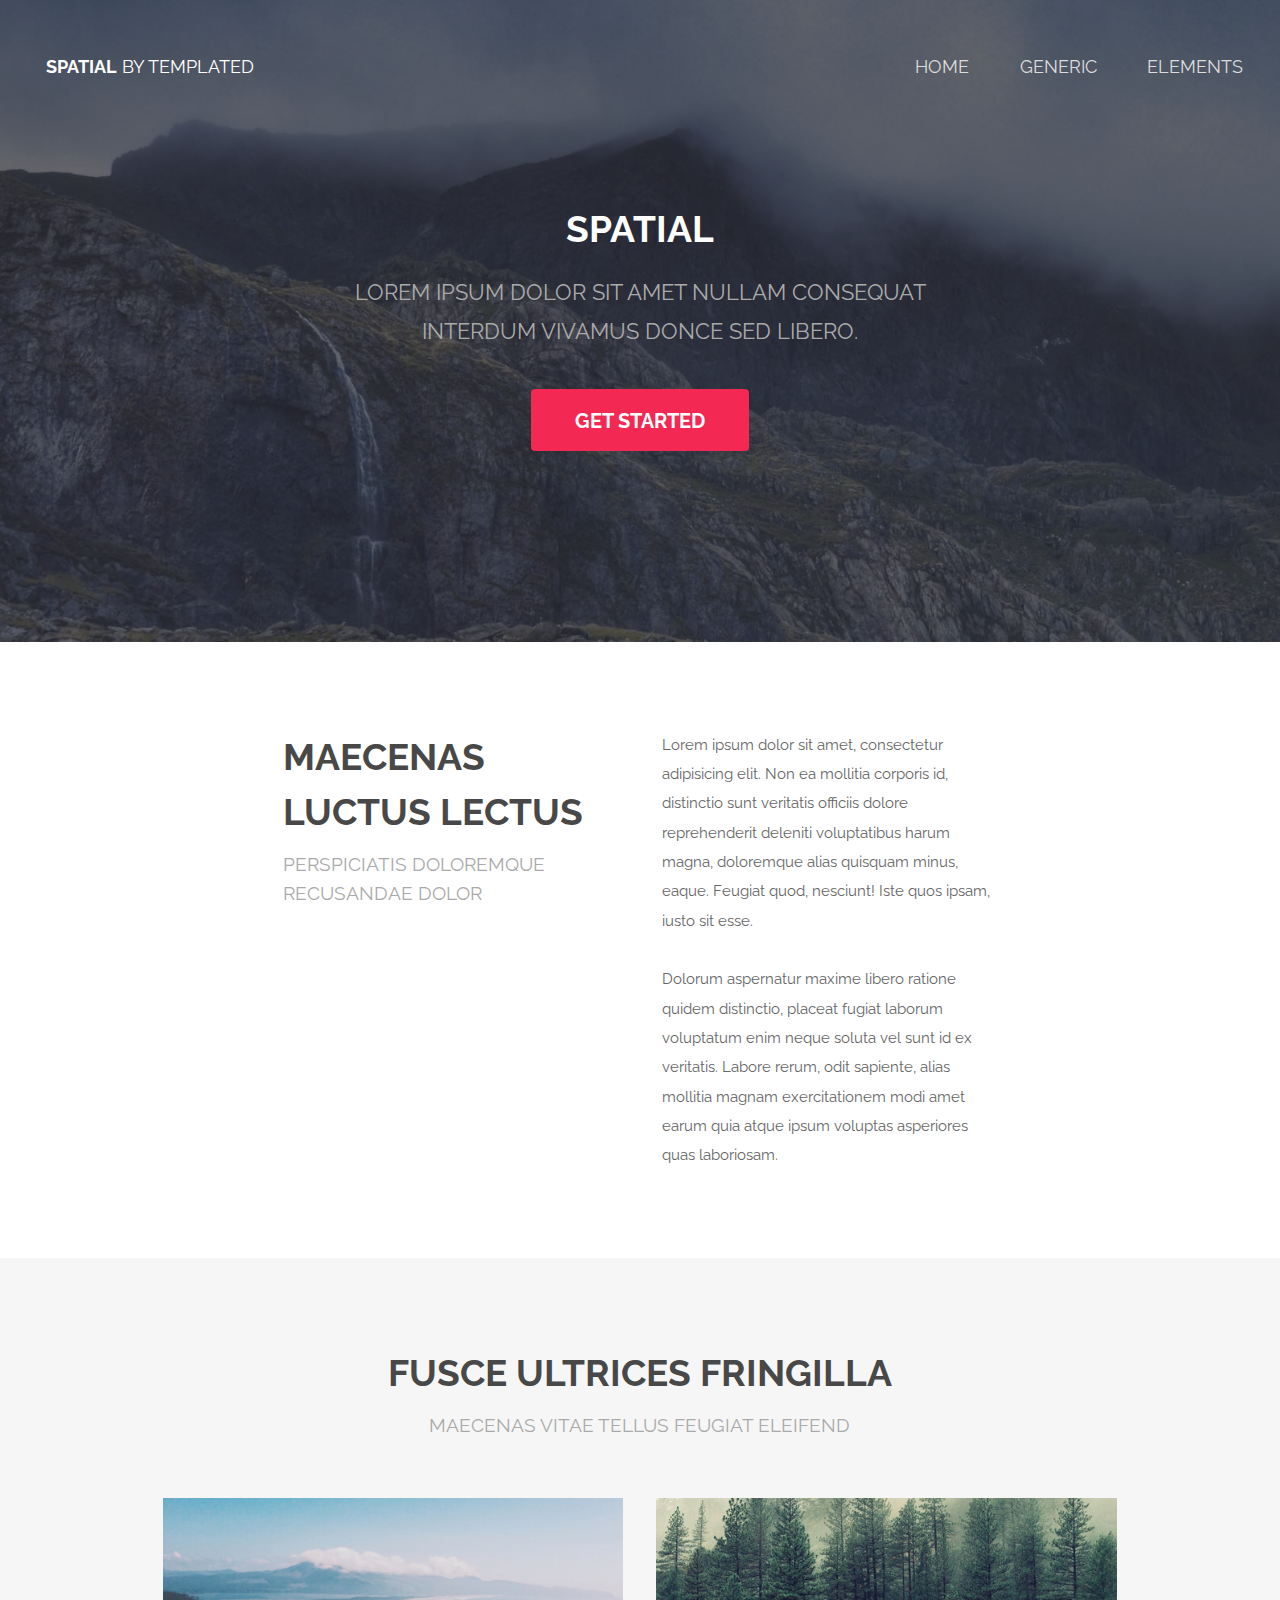
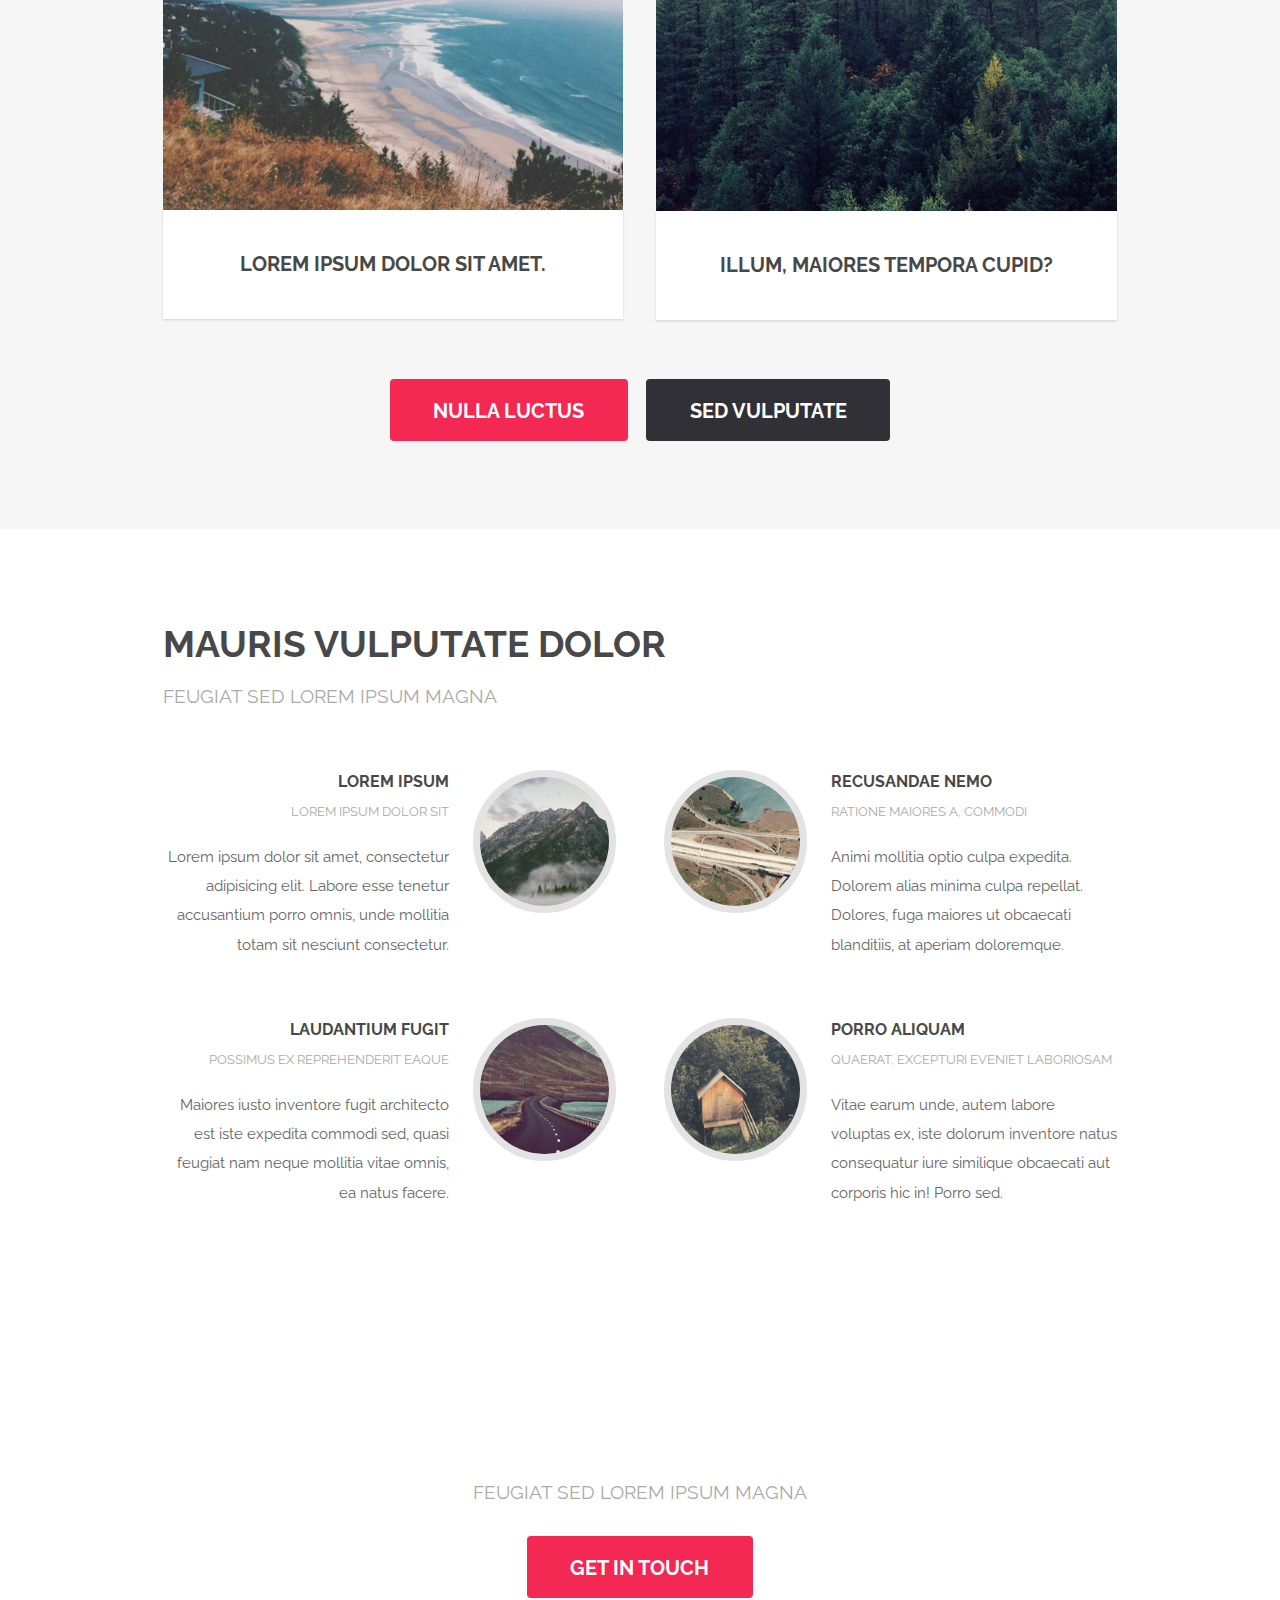
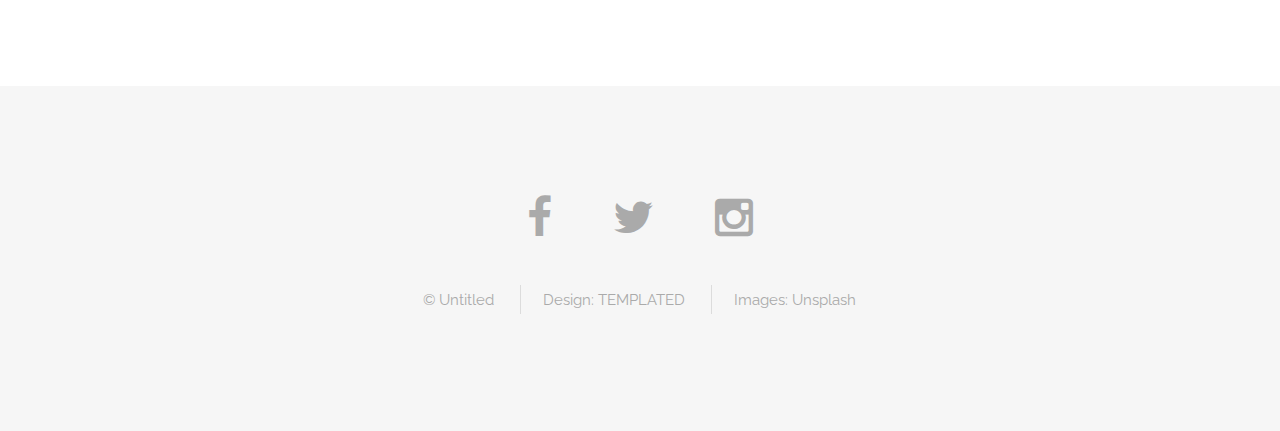
==== index.html @ abfd153d "alpha-build-v0.1" ====
<!DOCTYPE HTML>
<!--
	Spatial by TEMPLATED
	templated.co @templatedco
	Released for free under the Creative Commons Attribution 3.0 license (templated.co/license)
-->
<html>
	<head>
		<title>Spatial by TEMPLATED</title>
		<meta charset="utf-8" />
		<meta name="viewport" content="width=device-width, initial-scale=1" />
		<link rel="stylesheet" href="assets/css/main.css" />
	</head>
	<body class="landing">

		<!-- Header -->
			<header id="header" class="alt">
				<h1><strong><a href="index.html">Spatial</a></strong> by Templated</h1>
				<nav id="nav">
					<ul>
						<li><a href="index.html">Home</a></li>
						<li><a href="generic.html">Generic</a></li>
						<li><a href="elements.html">Elements</a></li>
					</ul>
				</nav>
			</header>

			<a href="#menu" class="navPanelToggle"><span class="fa fa-bars"></span></a>

		<!-- Banner -->
			<section id="banner">
				<h2>Spatial</h2>
				<p>Lorem ipsum dolor sit amet nullam consequat <br /> interdum vivamus donce sed libero.</p>
				<ul class="actions">
					<li><a href="#" class="button special big">Get Started</a></li>
				</ul>
			</section>

			<!-- One -->
				<section id="one" class="wrapper style1">
					<div class="container 75%">
						<div class="row 200%">
							<div class="6u 12u$(medium)">
								<header class="major">
									<h2>Maecenas luctus lectus</h2>
									<p>Perspiciatis doloremque recusandae dolor</p>
								</header>
							</div>
							<div class="6u$ 12u$(medium)">
								<p>Lorem ipsum dolor sit amet, consectetur adipisicing elit. Non ea mollitia corporis id, distinctio sunt veritatis officiis dolore reprehenderit deleniti voluptatibus harum magna, doloremque alias quisquam minus, eaque. Feugiat quod, nesciunt! Iste quos ipsam, iusto sit esse.</p>
								<p>Dolorum aspernatur maxime libero ratione quidem distinctio, placeat fugiat laborum voluptatum enim neque soluta vel sunt id ex veritatis. Labore rerum, odit sapiente, alias mollitia magnam exercitationem modi amet earum quia atque ipsum voluptas asperiores quas laboriosam.</p>
							</div>
						</div>
					</div>
				</section>

			<!-- Two -->
				<section id="two" class="wrapper style2 special">
					<div class="container">
						<header class="major">
							<h2>Fusce ultrices fringilla</h2>
							<p>Maecenas vitae tellus feugiat eleifend</p>
						</header>
						<div class="row 150%">
							<div class="6u 12u$(xsmall)">
								<div class="image fit captioned">
									<img src="images/pic02.jpg" alt="" />
									<h3>Lorem ipsum dolor sit amet.</h3>
								</div>
							</div>
							<div class="6u$ 12u$(xsmall)">
								<div class="image fit captioned">
									<img src="images/pic03.jpg" alt="" />
									<h3>Illum, maiores tempora cupid?</h3>
								</div>
							</div>
						</div>
						<ul class="actions">
							<li><a href="#" class="button special big">Nulla luctus</a></li>
							<li><a href="#" class="button big">Sed vulputate</a></li>
						</ul>
					</div>
				</section>

			<!-- Three -->
				<section id="three" class="wrapper style1">
					<div class="container">
						<header class="major special">
							<h2>Mauris vulputate dolor</h2>
							<p>Feugiat sed lorem ipsum magna</p>
						</header>
						<div class="feature-grid">
							<div class="feature">
								<div class="image rounded"><img src="images/pic04.jpg" alt="" /></div>
								<div class="content">
									<header>
										<h4>Lorem ipsum</h4>
										<p>Lorem ipsum dolor sit</p>
									</header>
									<p>Lorem ipsum dolor sit amet, consectetur adipisicing elit. Labore esse tenetur accusantium porro omnis, unde mollitia totam sit nesciunt consectetur.</p>
								</div>
							</div>
							<div class="feature">
								<div class="image rounded"><img src="images/pic05.jpg" alt="" /></div>
								<div class="content">
									<header>
										<h4>Recusandae nemo</h4>
										<p>Ratione maiores a, commodi</p>
									</header>
									<p>Animi mollitia optio culpa expedita. Dolorem alias minima culpa repellat. Dolores, fuga maiores ut obcaecati blanditiis, at aperiam doloremque.</p>
								</div>
							</div>
							<div class="feature">
								<div class="image rounded"><img src="images/pic06.jpg" alt="" /></div>
								<div class="content">
									<header>
										<h4>Laudantium fugit</h4>
										<p>Possimus ex reprehenderit eaque</p>
									</header>
									<p>Maiores iusto inventore fugit architecto est iste expedita commodi sed, quasi feugiat nam neque mollitia vitae omnis, ea natus facere.</p>
								</div>
							</div>
							<div class="feature">
								<div class="image rounded"><img src="images/pic07.jpg" alt="" /></div>
								<div class="content">
									<header>
										<h4>Porro aliquam</h4>
										<p>Quaerat, excepturi eveniet laboriosam</p>
									</header>
									<p>Vitae earum unde, autem labore voluptas ex, iste dolorum inventore natus consequatur iure similique obcaecati aut corporis hic in! Porro sed.</p>
								</div>
							</div>
						</div>
					</div>
				</section>

			<!-- Four -->
				<section id="four" class="wrapper style3 special">
					<div class="container">
						<header class="major">
							<h2>Aenean elementum ligula</h2>
							<p>Feugiat sed lorem ipsum magna</p>
						</header>
						<ul class="actions">
							<li><a href="#" class="button special big">Get in touch</a></li>
						</ul>
					</div>
				</section>

		<!-- Footer -->
			<footer id="footer">
				<div class="container">
					<ul class="icons">
						<li><a href="#" class="icon fa-facebook"></a></li>
						<li><a href="#" class="icon fa-twitter"></a></li>
						<li><a href="#" class="icon fa-instagram"></a></li>
					</ul>
					<ul class="copyright">
						<li>&copy; Untitled</li>
						<li>Design: <a href="http://templated.co">TEMPLATED</a></li>
						<li>Images: <a href="http://unsplash.com">Unsplash</a></li>
					</ul>
				</div>
			</footer>

		<!-- Scripts -->
			<script src="assets/js/jquery.min.js"></script>
			<script src="assets/js/skel.min.js"></script>
			<script src="assets/js/util.js"></script>
			<script src="assets/js/main.js"></script>

	</body>
</html>
---- assets/css/main.css ----
@import url(font-awesome.min.css);
@import url(https://fonts.googleapis.com/css?family=Raleway:400,700);

/*
	Spatial by TEMPLATED
	templated.co @templatedco
	Released for free under the Creative Commons Attribution 3.0 license (templated.co/license)
*/

/* Reset */

	html, body, div, span, applet, object, iframe, h1, h2, h3, h4, h5, h6, p, blockquote, pre, a, abbr, acronym, address, big, cite, code, del, dfn, em, img, ins, kbd, q, s, samp, small, strike, strong, sub, sup, tt, var, b, u, i, center, dl, dt, dd, ol, ul, li, fieldset, form, label, legend, table, caption, tbody, tfoot, thead, tr, th, td, article, aside, canvas, details, embed, figure, figcaption, footer, header, hgroup, menu, nav, output, ruby, section, summary, time, mark, audio, video {
		margin: 0;
		padding: 0;
		border: 0;
		font-size: 100%;
		font: inherit;
		vertical-align: baseline;
	}

	article, aside, details, figcaption, figure, footer, header, hgroup, menu, nav, section {
		display: block;
	}

	body {
		line-height: 1;
	}

	ol, ul {
		list-style: none;
	}

	blockquote, q {
		quotes: none;
	}

	blockquote:before, blockquote:after, q:before, q:after {
		content: '';
		content: none;
	}

	table {
		border-collapse: collapse;
		border-spacing: 0;
	}

	body {
		-webkit-text-size-adjust: none;
	}

/* Box Model */

	*, *:before, *:after {
		-moz-box-sizing: border-box;
		-webkit-box-sizing: border-box;
		box-sizing: border-box;
	}

/* Containers */

	.container {
		margin-left: auto;
		margin-right: auto;
	}

	.container.\31 25\25 {
		width: 100%;
		max-width: 100em;
		min-width: 80em;
	}

	.container.\37 5\25 {
		width: 60em;
	}

	.container.\35 0\25 {
		width: 40em;
	}

	.container.\32 5\25 {
		width: 20em;
	}

	.container {
		width: 80em;
	}

	@media screen and (max-width: 1680px) {

		.container.\31 25\25 {
			width: 100%;
			max-width: 100em;
			min-width: 80em;
		}

		.container.\37 5\25 {
			width: 60em;
		}

		.container.\35 0\25 {
			width: 40em;
		}

		.container.\32 5\25 {
			width: 20em;
		}

		.container {
			width: 80em;
		}

	}

	@media screen and (max-width: 1280px) {

		.container.\31 25\25 {
			width: 100%;
			max-width: 81.25em;
			min-width: 65em;
		}

		.container.\37 5\25 {
			width: 48.75em;
		}

		.container.\35 0\25 {
			width: 32.5em;
		}

		.container.\32 5\25 {
			width: 16.25em;
		}

		.container {
			width: 65em;
		}

	}

	@media screen and (max-width: 980px) {

		.container.\31 25\25 {
			width: 100%;
			max-width: 112.5%;
			min-width: 90%;
		}

		.container.\37 5\25 {
			width: 67.5%;
		}

		.container.\35 0\25 {
			width: 45%;
		}

		.container.\32 5\25 {
			width: 22.5%;
		}

		.container {
			width: 90%;
		}

	}

	@media screen and (max-width: 736px) {

		.container.\31 25\25 {
			width: 100%;
			max-width: 112.5%;
			min-width: 90%;
		}

		.container.\37 5\25 {
			width: 67.5%;
		}

		.container.\35 0\25 {
			width: 45%;
		}

		.container.\32 5\25 {
			width: 22.5%;
		}

		.container {
			width: 90% !important;
		}

	}

	@media screen and (max-width: 480px) {

		.container.\31 25\25 {
			width: 100%;
			max-width: 112.5%;
			min-width: 90%;
		}

		.container.\37 5\25 {
			width: 67.5%;
		}

		.container.\35 0\25 {
			width: 45%;
		}

		.container.\32 5\25 {
			width: 22.5%;
		}

		.container {
			width: 90% !important;
		}

	}

/* Grid */

	.row {
		border-bottom: solid 1px transparent;
		-moz-box-sizing: border-box;
		-webkit-box-sizing: border-box;
		box-sizing: border-box;
	}

	.row > * {
		float: left;
		-moz-box-sizing: border-box;
		-webkit-box-sizing: border-box;
		box-sizing: border-box;
	}

	.row:after, .row:before {
		content: '';
		display: block;
		clear: both;
		height: 0;
	}

	.row.uniform > * > :first-child {
		margin-top: 0;
	}

	.row.uniform > * > :last-child {
		margin-bottom: 0;
	}

	.row.\30 \25 > * {
		padding: 0 0 0 0em;
	}

	.row.\30 \25 {
		margin: 0 0 -1px 0em;
	}

	.row.uniform.\30 \25 > * {
		padding: 0em 0 0 0em;
	}

	.row.uniform.\30 \25 {
		margin: 0em 0 -1px 0em;
	}

	.row > * {
		padding: 0 0 0 2em;
	}

	.row {
		margin: 0 0 -1px -2em;
	}

	.row.uniform > * {
		padding: 2em 0 0 2em;
	}

	.row.uniform {
		margin: -2em 0 -1px -2em;
	}

	.row.\32 00\25 > * {
		padding: 0 0 0 4em;
	}

	.row.\32 00\25 {
		margin: 0 0 -1px -4em;
	}

	.row.uniform.\32 00\25 > * {
		padding: 4em 0 0 4em;
	}

	.row.uniform.\32 00\25 {
		margin: -4em 0 -1px -4em;
	}

	.row.\31 50\25 > * {
		padding: 0 0 0 3em;
	}

	.row.\31 50\25 {
		margin: 0 0 -1px -3em;
	}

	.row.uniform.\31 50\25 > * {
		padding: 3em 0 0 3em;
	}

	.row.uniform.\31 50\25 {
		margin: -3em 0 -1px -3em;
	}

	.row.\35 0\25 > * {
		padding: 0 0 0 1em;
	}

	.row.\35 0\25 {
		margin: 0 0 -1px -1em;
	}

	.row.uniform.\35 0\25 > * {
		padding: 1em 0 0 1em;
	}

	.row.uniform.\35 0\25 {
		margin: -1em 0 -1px -1em;
	}

	.row.\32 5\25 > * {
		padding: 0 0 0 0.5em;
	}

	.row.\32 5\25 {
		margin: 0 0 -1px -0.5em;
	}

	.row.uniform.\32 5\25 > * {
		padding: 0.5em 0 0 0.5em;
	}

	.row.uniform.\32 5\25 {
		margin: -0.5em 0 -1px -0.5em;
	}

	.\31 2u, .\31 2u\24 {
		width: 100%;
		clear: none;
		margin-left: 0;
	}

	.\31 1u, .\31 1u\24 {
		width: 91.6666666667%;
		clear: none;
		margin-left: 0;
	}

	.\31 0u, .\31 0u\24 {
		width: 83.3333333333%;
		clear: none;
		margin-left: 0;
	}

	.\39 u, .\39 u\24 {
		width: 75%;
		clear: none;
		margin-left: 0;
	}

	.\38 u, .\38 u\24 {
		width: 66.6666666667%;
		clear: none;
		margin-left: 0;
	}

	.\37 u, .\37 u\24 {
		width: 58.3333333333%;
		clear: none;
		margin-left: 0;
	}

	.\36 u, .\36 u\24 {
		width: 50%;
		clear: none;
		margin-left: 0;
	}

	.\35 u, .\35 u\24 {
		width: 41.6666666667%;
		clear: none;
		margin-left: 0;
	}

	.\34 u, .\34 u\24 {
		width: 33.3333333333%;
		clear: none;
		margin-left: 0;
	}

	.\33 u, .\33 u\24 {
		width: 25%;
		clear: none;
		margin-left: 0;
	}

	.\32 u, .\32 u\24 {
		width: 16.6666666667%;
		clear: none;
		margin-left: 0;
	}

	.\31 u, .\31 u\24 {
		width: 8.3333333333%;
		clear: none;
		margin-left: 0;
	}

	.\31 2u\24 + *,
	.\31 1u\24 + *,
	.\31 0u\24 + *,
	.\39 u\24 + *,
	.\38 u\24 + *,
	.\37 u\24 + *,
	.\36 u\24 + *,
	.\35 u\24 + *,
	.\34 u\24 + *,
	.\33 u\24 + *,
	.\32 u\24 + *,
	.\31 u\24 + * {
		clear: left;
	}

	.\-11u {
		margin-left: 91.66667%;
	}

	.\-10u {
		margin-left: 83.33333%;
	}

	.\-9u {
		margin-left: 75%;
	}

	.\-8u {
		margin-left: 66.66667%;
	}

	.\-7u {
		margin-left: 58.33333%;
	}

	.\-6u {
		margin-left: 50%;
	}

	.\-5u {
		margin-left: 41.66667%;
	}

	.\-4u {
		margin-left: 33.33333%;
	}

	.\-3u {
		margin-left: 25%;
	}

	.\-2u {
		margin-left: 16.66667%;
	}

	.\-1u {
		margin-left: 8.33333%;
	}

	@media screen and (max-width: 1680px) {

		.row > * {
			padding: 0 0 0 2em;
		}

		.row {
			margin: 0 0 -1px -2em;
		}

		.row.uniform > * {
			padding: 2em 0 0 2em;
		}

		.row.uniform {
			margin: -2em 0 -1px -2em;
		}

		.row.\32 00\25 > * {
			padding: 0 0 0 4em;
		}

		.row.\32 00\25 {
			margin: 0 0 -1px -4em;
		}

		.row.uniform.\32 00\25 > * {
			padding: 4em 0 0 4em;
		}

		.row.uniform.\32 00\25 {
			margin: -4em 0 -1px -4em;
		}

		.row.\31 50\25 > * {
			padding: 0 0 0 3em;
		}

		.row.\31 50\25 {
			margin: 0 0 -1px -3em;
		}

		.row.uniform.\31 50\25 > * {
			padding: 3em 0 0 3em;
		}

		.row.uniform.\31 50\25 {
			margin: -3em 0 -1px -3em;
		}

		.row.\35 0\25 > * {
			padding: 0 0 0 1em;
		}

		.row.\35 0\25 {
			margin: 0 0 -1px -1em;
		}

		.row.uniform.\35 0\25 > * {
			padding: 1em 0 0 1em;
		}

		.row.uniform.\35 0\25 {
			margin: -1em 0 -1px -1em;
		}

		.row.\32 5\25 > * {
			padding: 0 0 0 0.5em;
		}

		.row.\32 5\25 {
			margin: 0 0 -1px -0.5em;
		}

		.row.uniform.\32 5\25 > * {
			padding: 0.5em 0 0 0.5em;
		}

		.row.uniform.\32 5\25 {
			margin: -0.5em 0 -1px -0.5em;
		}

		.\31 2u\28xlarge\29, .\31 2u\24\28xlarge\29 {
			width: 100%;
			clear: none;
			margin-left: 0;
		}

		.\31 1u\28xlarge\29, .\31 1u\24\28xlarge\29 {
			width: 91.6666666667%;
			clear: none;
			margin-left: 0;
		}

		.\31 0u\28xlarge\29, .\31 0u\24\28xlarge\29 {
			width: 83.3333333333%;
			clear: none;
			margin-left: 0;
		}

		.\39 u\28xlarge\29, .\39 u\24\28xlarge\29 {
			width: 75%;
			clear: none;
			margin-left: 0;
		}

		.\38 u\28xlarge\29, .\38 u\24\28xlarge\29 {
			width: 66.6666666667%;
			clear: none;
			margin-left: 0;
		}

		.\37 u\28xlarge\29, .\37 u\24\28xlarge\29 {
			width: 58.3333333333%;
			clear: none;
			margin-left: 0;
		}

		.\36 u\28xlarge\29, .\36 u\24\28xlarge\29 {
			width: 50%;
			clear: none;
			margin-left: 0;
		}

		.\35 u\28xlarge\29, .\35 u\24\28xlarge\29 {
			width: 41.6666666667%;
			clear: none;
			margin-left: 0;
		}

		.\34 u\28xlarge\29, .\34 u\24\28xlarge\29 {
			width: 33.3333333333%;
			clear: none;
			margin-left: 0;
		}

		.\33 u\28xlarge\29, .\33 u\24\28xlarge\29 {
			width: 25%;
			clear: none;
			margin-left: 0;
		}

		.\32 u\28xlarge\29, .\32 u\24\28xlarge\29 {
			width: 16.6666666667%;
			clear: none;
			margin-left: 0;
		}

		.\31 u\28xlarge\29, .\31 u\24\28xlarge\29 {
			width: 8.3333333333%;
			clear: none;
			margin-left: 0;
		}

		.\31 2u\24\28xlarge\29 + *,
		.\31 1u\24\28xlarge\29 + *,
		.\31 0u\24\28xlarge\29 + *,
		.\39 u\24\28xlarge\29 + *,
		.\38 u\24\28xlarge\29 + *,
		.\37 u\24\28xlarge\29 + *,
		.\36 u\24\28xlarge\29 + *,
		.\35 u\24\28xlarge\29 + *,
		.\34 u\24\28xlarge\29 + *,
		.\33 u\24\28xlarge\29 + *,
		.\32 u\24\28xlarge\29 + *,
		.\31 u\24\28xlarge\29 + * {
			clear: left;
		}

		.\-11u\28xlarge\29 {
			margin-left: 91.66667%;
		}

		.\-10u\28xlarge\29 {
			margin-left: 83.33333%;
		}

		.\-9u\28xlarge\29 {
			margin-left: 75%;
		}

		.\-8u\28xlarge\29 {
			margin-left: 66.66667%;
		}

		.\-7u\28xlarge\29 {
			margin-left: 58.33333%;
		}

		.\-6u\28xlarge\29 {
			margin-left: 50%;
		}

		.\-5u\28xlarge\29 {
			margin-left: 41.66667%;
		}

		.\-4u\28xlarge\29 {
			margin-left: 33.33333%;
		}

		.\-3u\28xlarge\29 {
			margin-left: 25%;
		}

		.\-2u\28xlarge\29 {
			margin-left: 16.66667%;
		}

		.\-1u\28xlarge\29 {
			margin-left: 8.33333%;
		}

	}

	@media screen and (max-width: 1280px) {

		.row > * {
			padding: 0 0 0 1.5em;
		}

		.row {
			margin: 0 0 -1px -1.5em;
		}

		.row.uniform > * {
			padding: 1.5em 0 0 1.5em;
		}

		.row.uniform {
			margin: -1.5em 0 -1px -1.5em;
		}

		.row.\32 00\25 > * {
			padding: 0 0 0 3em;
		}

		.row.\32 00\25 {
			margin: 0 0 -1px -3em;
		}

		.row.uniform.\32 00\25 > * {
			padding: 3em 0 0 3em;
		}

		.row.uniform.\32 00\25 {
			margin: -3em 0 -1px -3em;
		}

		.row.\31 50\25 > * {
			padding: 0 0 0 2.25em;
		}

		.row.\31 50\25 {
			margin: 0 0 -1px -2.25em;
		}

		.row.uniform.\31 50\25 > * {
			padding: 2.25em 0 0 2.25em;
		}

		.row.uniform.\31 50\25 {
			margin: -2.25em 0 -1px -2.25em;
		}

		.row.\35 0\25 > * {
			padding: 0 0 0 0.75em;
		}

		.row.\35 0\25 {
			margin: 0 0 -1px -0.75em;
		}

		.row.uniform.\35 0\25 > * {
			padding: 0.75em 0 0 0.75em;
		}

		.row.uniform.\35 0\25 {
			margin: -0.75em 0 -1px -0.75em;
		}

		.row.\32 5\25 > * {
			padding: 0 0 0 0.375em;
		}

		.row.\32 5\25 {
			margin: 0 0 -1px -0.375em;
		}

		.row.uniform.\32 5\25 > * {
			padding: 0.375em 0 0 0.375em;
		}

		.row.uniform.\32 5\25 {
			margin: -0.375em 0 -1px -0.375em;
		}

		.\31 2u\28large\29, .\31 2u\24\28large\29 {
			width: 100%;
			clear: none;
			margin-left: 0;
		}

		.\31 1u\28large\29, .\31 1u\24\28large\29 {
			width: 91.6666666667%;
			clear: none;
			margin-left: 0;
		}

		.\31 0u\28large\29, .\31 0u\24\28large\29 {
			width: 83.3333333333%;
			clear: none;
			margin-left: 0;
		}

		.\39 u\28large\29, .\39 u\24\28large\29 {
			width: 75%;
			clear: none;
			margin-left: 0;
		}

		.\38 u\28large\29, .\38 u\24\28large\29 {
			width: 66.6666666667%;
			clear: none;
			margin-left: 0;
		}

		.\37 u\28large\29, .\37 u\24\28large\29 {
			width: 58.3333333333%;
			clear: none;
			margin-left: 0;
		}

		.\36 u\28large\29, .\36 u\24\28large\29 {
			width: 50%;
			clear: none;
			margin-left: 0;
		}

		.\35 u\28large\29, .\35 u\24\28large\29 {
			width: 41.6666666667%;
			clear: none;
			margin-left: 0;
		}

		.\34 u\28large\29, .\34 u\24\28large\29 {
			width: 33.3333333333%;
			clear: none;
			margin-left: 0;
		}

		.\33 u\28large\29, .\33 u\24\28large\29 {
			width: 25%;
			clear: none;
			margin-left: 0;
		}

		.\32 u\28large\29, .\32 u\24\28large\29 {
			width: 16.6666666667%;
			clear: none;
			margin-left: 0;
		}

		.\31 u\28large\29, .\31 u\24\28large\29 {
			width: 8.3333333333%;
			clear: none;
			margin-left: 0;
		}

		.\31 2u\24\28large\29 + *,
		.\31 1u\24\28large\29 + *,
		.\31 0u\24\28large\29 + *,
		.\39 u\24\28large\29 + *,
		.\38 u\24\28large\29 + *,
		.\37 u\24\28large\29 + *,
		.\36 u\24\28large\29 + *,
		.\35 u\24\28large\29 + *,
		.\34 u\24\28large\29 + *,
		.\33 u\24\28large\29 + *,
		.\32 u\24\28large\29 + *,
		.\31 u\24\28large\29 + * {
			clear: left;
		}

		.\-11u\28large\29 {
			margin-left: 91.66667%;
		}

		.\-10u\28large\29 {
			margin-left: 83.33333%;
		}

		.\-9u\28large\29 {
			margin-left: 75%;
		}

		.\-8u\28large\29 {
			margin-left: 66.66667%;
		}

		.\-7u\28large\29 {
			margin-left: 58.33333%;
		}

		.\-6u\28large\29 {
			margin-left: 50%;
		}

		.\-5u\28large\29 {
			margin-left: 41.66667%;
		}

		.\-4u\28large\29 {
			margin-left: 33.33333%;
		}

		.\-3u\28large\29 {
			margin-left: 25%;
		}

		.\-2u\28large\29 {
			margin-left: 16.66667%;
		}

		.\-1u\28large\29 {
			margin-left: 8.33333%;
		}

	}

	@media screen and (max-width: 980px) {

		.row > * {
			padding: 0 0 0 1.5em;
		}

		.row {
			margin: 0 0 -1px -1.5em;
		}

		.row.uniform > * {
			padding: 1.5em 0 0 1.5em;
		}

		.row.uniform {
			margin: -1.5em 0 -1px -1.5em;
		}

		.row.\32 00\25 > * {
			padding: 0 0 0 3em;
		}

		.row.\32 00\25 {
			margin: 0 0 -1px -3em;
		}

		.row.uniform.\32 00\25 > * {
			padding: 3em 0 0 3em;
		}

		.row.uniform.\32 00\25 {
			margin: -3em 0 -1px -3em;
		}

		.row.\31 50\25 > * {
			padding: 0 0 0 2.25em;
		}

		.row.\31 50\25 {
			margin: 0 0 -1px -2.25em;
		}

		.row.uniform.\31 50\25 > * {
			padding: 2.25em 0 0 2.25em;
		}

		.row.uniform.\31 50\25 {
			margin: -2.25em 0 -1px -2.25em;
		}

		.row.\35 0\25 > * {
			padding: 0 0 0 0.75em;
		}

		.row.\35 0\25 {
			margin: 0 0 -1px -0.75em;
		}

		.row.uniform.\35 0\25 > * {
			padding: 0.75em 0 0 0.75em;
		}

		.row.uniform.\35 0\25 {
			margin: -0.75em 0 -1px -0.75em;
		}

		.row.\32 5\25 > * {
			padding: 0 0 0 0.375em;
		}

		.row.\32 5\25 {
			margin: 0 0 -1px -0.375em;
		}

		.row.uniform.\32 5\25 > * {
			padding: 0.375em 0 0 0.375em;
		}

		.row.uniform.\32 5\25 {
			margin: -0.375em 0 -1px -0.375em;
		}

		.\31 2u\28medium\29, .\31 2u\24\28medium\29 {
			width: 100%;
			clear: none;
			margin-left: 0;
		}

		.\31 1u\28medium\29, .\31 1u\24\28medium\29 {
			width: 91.6666666667%;
			clear: none;
			margin-left: 0;
		}

		.\31 0u\28medium\29, .\31 0u\24\28medium\29 {
			width: 83.3333333333%;
			clear: none;
			margin-left: 0;
		}

		.\39 u\28medium\29, .\39 u\24\28medium\29 {
			width: 75%;
			clear: none;
			margin-left: 0;
		}

		.\38 u\28medium\29, .\38 u\24\28medium\29 {
			width: 66.6666666667%;
			clear: none;
			margin-left: 0;
		}

		.\37 u\28medium\29, .\37 u\24\28medium\29 {
			width: 58.3333333333%;
			clear: none;
			margin-left: 0;
		}

		.\36 u\28medium\29, .\36 u\24\28medium\29 {
			width: 50%;
			clear: none;
			margin-left: 0;
		}

		.\35 u\28medium\29, .\35 u\24\28medium\29 {
			width: 41.6666666667%;
			clear: none;
			margin-left: 0;
		}

		.\34 u\28medium\29, .\34 u\24\28medium\29 {
			width: 33.3333333333%;
			clear: none;
			margin-left: 0;
		}

		.\33 u\28medium\29, .\33 u\24\28medium\29 {
			width: 25%;
			clear: none;
			margin-left: 0;
		}

		.\32 u\28medium\29, .\32 u\24\28medium\29 {
			width: 16.6666666667%;
			clear: none;
			margin-left: 0;
		}

		.\31 u\28medium\29, .\31 u\24\28medium\29 {
			width: 8.3333333333%;
			clear: none;
			margin-left: 0;
		}

		.\31 2u\24\28medium\29 + *,
		.\31 1u\24\28medium\29 + *,
		.\31 0u\24\28medium\29 + *,
		.\39 u\24\28medium\29 + *,
		.\38 u\24\28medium\29 + *,
		.\37 u\24\28medium\29 + *,
		.\36 u\24\28medium\29 + *,
		.\35 u\24\28medium\29 + *,
		.\34 u\24\28medium\29 + *,
		.\33 u\24\28medium\29 + *,
		.\32 u\24\28medium\29 + *,
		.\31 u\24\28medium\29 + * {
			clear: left;
		}

		.\-11u\28medium\29 {
			margin-left: 91.66667%;
		}

		.\-10u\28medium\29 {
			margin-left: 83.33333%;
		}

		.\-9u\28medium\29 {
			margin-left: 75%;
		}

		.\-8u\28medium\29 {
			margin-left: 66.66667%;
		}

		.\-7u\28medium\29 {
			margin-left: 58.33333%;
		}

		.\-6u\28medium\29 {
			margin-left: 50%;
		}

		.\-5u\28medium\29 {
			margin-left: 41.66667%;
		}

		.\-4u\28medium\29 {
			margin-left: 33.33333%;
		}

		.\-3u\28medium\29 {
			margin-left: 25%;
		}

		.\-2u\28medium\29 {
			margin-left: 16.66667%;
		}

		.\-1u\28medium\29 {
			margin-left: 8.33333%;
		}

	}

	@media screen and (max-width: 736px) {

		.row > * {
			padding: 0 0 0 1.25em;
		}

		.row {
			margin: 0 0 -1px -1.25em;
		}

		.row.uniform > * {
			padding: 1.25em 0 0 1.25em;
		}

		.row.uniform {
			margin: -1.25em 0 -1px -1.25em;
		}

		.row.\32 00\25 > * {
			padding: 0 0 0 2.5em;
		}

		.row.\32 00\25 {
			margin: 0 0 -1px -2.5em;
		}

		.row.uniform.\32 00\25 > * {
			padding: 2.5em 0 0 2.5em;
		}

		.row.uniform.\32 00\25 {
			margin: -2.5em 0 -1px -2.5em;
		}

		.row.\31 50\25 > * {
			padding: 0 0 0 1.875em;
		}

		.row.\31 50\25 {
			margin: 0 0 -1px -1.875em;
		}

		.row.uniform.\31 50\25 > * {
			padding: 1.875em 0 0 1.875em;
		}

		.row.uniform.\31 50\25 {
			margin: -1.875em 0 -1px -1.875em;
		}

		.row.\35 0\25 > * {
			padding: 0 0 0 0.625em;
		}

		.row.\35 0\25 {
			margin: 0 0 -1px -0.625em;
		}

		.row.uniform.\35 0\25 > * {
			padding: 0.625em 0 0 0.625em;
		}

		.row.uniform.\35 0\25 {
			margin: -0.625em 0 -1px -0.625em;
		}

		.row.\32 5\25 > * {
			padding: 0 0 0 0.3125em;
		}

		.row.\32 5\25 {
			margin: 0 0 -1px -0.3125em;
		}

		.row.uniform.\32 5\25 > * {
			padding: 0.3125em 0 0 0.3125em;
		}

		.row.uniform.\32 5\25 {
			margin: -0.3125em 0 -1px -0.3125em;
		}

		.\31 2u\28small\29, .\31 2u\24\28small\29 {
			width: 100%;
			clear: none;
			margin-left: 0;
		}

		.\31 1u\28small\29, .\31 1u\24\28small\29 {
			width: 91.6666666667%;
			clear: none;
			margin-left: 0;
		}

		.\31 0u\28small\29, .\31 0u\24\28small\29 {
			width: 83.3333333333%;
			clear: none;
			margin-left: 0;
		}

		.\39 u\28small\29, .\39 u\24\28small\29 {
			width: 75%;
			clear: none;
			margin-left: 0;
		}

		.\38 u\28small\29, .\38 u\24\28small\29 {
			width: 66.6666666667%;
			clear: none;
			margin-left: 0;
		}

		.\37 u\28small\29, .\37 u\24\28small\29 {
			width: 58.3333333333%;
			clear: none;
			margin-left: 0;
		}

		.\36 u\28small\29, .\36 u\24\28small\29 {
			width: 50%;
			clear: none;
			margin-left: 0;
		}

		.\35 u\28small\29, .\35 u\24\28small\29 {
			width: 41.6666666667%;
			clear: none;
			margin-left: 0;
		}

		.\34 u\28small\29, .\34 u\24\28small\29 {
			width: 33.3333333333%;
			clear: none;
			margin-left: 0;
		}

		.\33 u\28small\29, .\33 u\24\28small\29 {
			width: 25%;
			clear: none;
			margin-left: 0;
		}

		.\32 u\28small\29, .\32 u\24\28small\29 {
			width: 16.6666666667%;
			clear: none;
			margin-left: 0;
		}

		.\31 u\28small\29, .\31 u\24\28small\29 {
			width: 8.3333333333%;
			clear: none;
			margin-left: 0;
		}

		.\31 2u\24\28small\29 + *,
		.\31 1u\24\28small\29 + *,
		.\31 0u\24\28small\29 + *,
		.\39 u\24\28small\29 + *,
		.\38 u\24\28small\29 + *,
		.\37 u\24\28small\29 + *,
		.\36 u\24\28small\29 + *,
		.\35 u\24\28small\29 + *,
		.\34 u\24\28small\29 + *,
		.\33 u\24\28small\29 + *,
		.\32 u\24\28small\29 + *,
		.\31 u\24\28small\29 + * {
			clear: left;
		}

		.\-11u\28small\29 {
			margin-left: 91.66667%;
		}

		.\-10u\28small\29 {
			margin-left: 83.33333%;
		}

		.\-9u\28small\29 {
			margin-left: 75%;
		}

		.\-8u\28small\29 {
			margin-left: 66.66667%;
		}

		.\-7u\28small\29 {
			margin-left: 58.33333%;
		}

		.\-6u\28small\29 {
			margin-left: 50%;
		}

		.\-5u\28small\29 {
			margin-left: 41.66667%;
		}

		.\-4u\28small\29 {
			margin-left: 33.33333%;
		}

		.\-3u\28small\29 {
			margin-left: 25%;
		}

		.\-2u\28small\29 {
			margin-left: 16.66667%;
		}

		.\-1u\28small\29 {
			margin-left: 8.33333%;
		}

	}

	@media screen and (max-width: 480px) {

		.row > * {
			padding: 0 0 0 1.25em;
		}

		.row {
			margin: 0 0 -1px -1.25em;
		}

		.row.uniform > * {
			padding: 1.25em 0 0 1.25em;
		}

		.row.uniform {
			margin: -1.25em 0 -1px -1.25em;
		}

		.row.\32 00\25 > * {
			padding: 0 0 0 2.5em;
		}

		.row.\32 00\25 {
			margin: 0 0 -1px -2.5em;
		}

		.row.uniform.\32 00\25 > * {
			padding: 2.5em 0 0 2.5em;
		}

		.row.uniform.\32 00\25 {
			margin: -2.5em 0 -1px -2.5em;
		}

		.row.\31 50\25 > * {
			padding: 0 0 0 1.875em;
		}

		.row.\31 50\25 {
			margin: 0 0 -1px -1.875em;
		}

		.row.uniform.\31 50\25 > * {
			padding: 1.875em 0 0 1.875em;
		}

		.row.uniform.\31 50\25 {
			margin: -1.875em 0 -1px -1.875em;
		}

		.row.\35 0\25 > * {
			padding: 0 0 0 0.625em;
		}

		.row.\35 0\25 {
			margin: 0 0 -1px -0.625em;
		}

		.row.uniform.\35 0\25 > * {
			padding: 0.625em 0 0 0.625em;
		}

		.row.uniform.\35 0\25 {
			margin: -0.625em 0 -1px -0.625em;
		}

		.row.\32 5\25 > * {
			padding: 0 0 0 0.3125em;
		}

		.row.\32 5\25 {
			margin: 0 0 -1px -0.3125em;
		}

		.row.uniform.\32 5\25 > * {
			padding: 0.3125em 0 0 0.3125em;
		}

		.row.uniform.\32 5\25 {
			margin: -0.3125em 0 -1px -0.3125em;
		}

		.\31 2u\28xsmall\29, .\31 2u\24\28xsmall\29 {
			width: 100%;
			clear: none;
			margin-left: 0;
		}

		.\31 1u\28xsmall\29, .\31 1u\24\28xsmall\29 {
			width: 91.6666666667%;
			clear: none;
			margin-left: 0;
		}

		.\31 0u\28xsmall\29, .\31 0u\24\28xsmall\29 {
			width: 83.3333333333%;
			clear: none;
			margin-left: 0;
		}

		.\39 u\28xsmall\29, .\39 u\24\28xsmall\29 {
			width: 75%;
			clear: none;
			margin-left: 0;
		}

		.\38 u\28xsmall\29, .\38 u\24\28xsmall\29 {
			width: 66.6666666667%;
			clear: none;
			margin-left: 0;
		}

		.\37 u\28xsmall\29, .\37 u\24\28xsmall\29 {
			width: 58.3333333333%;
			clear: none;
			margin-left: 0;
		}

		.\36 u\28xsmall\29, .\36 u\24\28xsmall\29 {
			width: 50%;
			clear: none;
			margin-left: 0;
		}

		.\35 u\28xsmall\29, .\35 u\24\28xsmall\29 {
			width: 41.6666666667%;
			clear: none;
			margin-left: 0;
		}

		.\34 u\28xsmall\29, .\34 u\24\28xsmall\29 {
			width: 33.3333333333%;
			clear: none;
			margin-left: 0;
		}

		.\33 u\28xsmall\29, .\33 u\24\28xsmall\29 {
			width: 25%;
			clear: none;
			margin-left: 0;
		}

		.\32 u\28xsmall\29, .\32 u\24\28xsmall\29 {
			width: 16.6666666667%;
			clear: none;
			margin-left: 0;
		}

		.\31 u\28xsmall\29, .\31 u\24\28xsmall\29 {
			width: 8.3333333333%;
			clear: none;
			margin-left: 0;
		}

		.\31 2u\24\28xsmall\29 + *,
		.\31 1u\24\28xsmall\29 + *,
		.\31 0u\24\28xsmall\29 + *,
		.\39 u\24\28xsmall\29 + *,
		.\38 u\24\28xsmall\29 + *,
		.\37 u\24\28xsmall\29 + *,
		.\36 u\24\28xsmall\29 + *,
		.\35 u\24\28xsmall\29 + *,
		.\34 u\24\28xsmall\29 + *,
		.\33 u\24\28xsmall\29 + *,
		.\32 u\24\28xsmall\29 + *,
		.\31 u\24\28xsmall\29 + * {
			clear: left;
		}

		.\-11u\28xsmall\29 {
			margin-left: 91.66667%;
		}

		.\-10u\28xsmall\29 {
			margin-left: 83.33333%;
		}

		.\-9u\28xsmall\29 {
			margin-left: 75%;
		}

		.\-8u\28xsmall\29 {
			margin-left: 66.66667%;
		}

		.\-7u\28xsmall\29 {
			margin-left: 58.33333%;
		}

		.\-6u\28xsmall\29 {
			margin-left: 50%;
		}

		.\-5u\28xsmall\29 {
			margin-left: 41.66667%;
		}

		.\-4u\28xsmall\29 {
			margin-left: 33.33333%;
		}

		.\-3u\28xsmall\29 {
			margin-left: 25%;
		}

		.\-2u\28xsmall\29 {
			margin-left: 16.66667%;
		}

		.\-1u\28xsmall\29 {
			margin-left: 8.33333%;
		}

	}

/* Basic */

	@-ms-viewport {
		width: device-width;
	}

	body {
		-ms-overflow-style: scrollbar;
	}

	@media screen and (max-width: 480px) {

		html, body {
			min-width: 320px;
		}

	}

	body {
		background: #fff;
		padding-top: 6em;
	}

		body.landing {
			padding-top: 0 !important;
		}

		@media screen and (max-width: 980px) {

			body {
				padding-top: 2em;
			}

		}

		body.is-loading *, body.is-loading *:before, body.is-loading *:after {
			-moz-animation: none !important;
			-webkit-animation: none !important;
			-ms-animation: none !important;
			animation: none !important;
			-moz-transition: none !important;
			-webkit-transition: none !important;
			-ms-transition: none !important;
			transition: none !important;
		}

/* Type */

	body {
		background-color: #fff;
		color: #666;
	}

	body, input, select, textarea {
		font-family: "Raleway", Arial, Helvetica, sans-serif;
		font-size: 13pt;
		font-weight: 400;
		line-height: 2em;
	}

		@media screen and (max-width: 1680px) {

			body, input, select, textarea {
				font-size: 11pt;
			}

		}

		@media screen and (max-width: 1280px) {

			body, input, select, textarea {
				font-size: 11pt;
			}

		}

		@media screen and (max-width: 980px) {

			body, input, select, textarea {
				font-size: 12pt;
			}

		}

		@media screen and (max-width: 736px) {

			body, input, select, textarea {
				font-size: 12pt;
			}

		}

		@media screen and (max-width: 480px) {

			body, input, select, textarea {
				font-size: 12pt;
			}

		}

	a {
		text-decoration: underline;
		color: #f32853;
	}

		a:hover {
			text-decoration: none;
		}

	strong, b {
		color: #484848;
		font-weight: 700;
	}

	em, i {
		font-style: italic;
	}

	p {
		margin: 0 0 2em 0;
	}

	h1, h2, h3, h4, h5, h6 {
		color: #484848;
		font-weight: 700;
		line-height: 1em;
		margin: 0 0 1em 0;
		text-transform: uppercase;
	}

		h1 a, h2 a, h3 a, h4 a, h5 a, h6 a {
			color: inherit;
			text-decoration: none;
		}

	h2 {
		font-size: 1.75em;
		line-height: 1.5em;
	}

	h3 {
		font-size: 1.35em;
		line-height: 1.5em;
	}

	h4 {
		font-size: 1.1em;
		line-height: 1.5em;
	}

	h5 {
		font-size: 0.9em;
		line-height: 1.5em;
	}

	h6 {
		font-size: 0.7em;
		line-height: 1.5em;
	}

	sub {
		font-size: 0.8em;
		position: relative;
		top: 0.5em;
	}

	sup {
		font-size: 0.8em;
		position: relative;
		top: -0.5em;
	}

	blockquote {
		border-left: solid 4px;
		font-style: italic;
		margin: 0 0 2em 0;
		padding: 0.5em 0 0.5em 2em;
	}

	code {
		background: rgba(144, 144, 144, 0.075);
		border-radius: 4px;
		border: solid 1px;
		font-family: "Courier New", monospace;
		font-size: 0.9em;
		margin: 0 0.25em;
		padding: 0.25em 0.65em;
	}

	pre {
		-webkit-overflow-scrolling: touch;
		font-family: "Courier New", monospace;
		font-size: 0.9em;
		margin: 0 0 2em 0;
	}

		pre code {
			display: block;
			line-height: 1.75;
			padding: 1em 1.5em;
			overflow-x: auto;
		}

	hr {
		border: 0;
		border-bottom: solid 1px rgba(144, 144, 144, 0.25);
		margin: 2em 0;
	}

		hr.major {
			margin: 3em 0;
		}

	.align-left {
		text-align: left;
	}

	.align-center {
		text-align: center;
	}

	.align-right {
		text-align: right;
	}

/* Box */

	.box {
		border-radius: 4px;
		border: solid 1px rgba(144, 144, 144, 0.25);
		margin-bottom: 2em;
		padding: 1.5em;
	}

		.box > :last-child,
		.box > :last-child > :last-child,
		.box > :last-child > :last-child > :last-child {
			margin-bottom: 0;
		}

		.box.alt {
			border: 0;
			border-radius: 0;
			padding: 0;
		}

/* Button */

	input[type="submit"],
	input[type="reset"],
	input[type="button"],
	button,
	.button {
		-moz-appearance: none;
		-webkit-appearance: none;
		-ms-appearance: none;
		appearance: none;
		-moz-transition: background-color 0.2s ease-in-out, color 0.2s ease-in-out;
		-webkit-transition: background-color 0.2s ease-in-out, color 0.2s ease-in-out;
		-ms-transition: background-color 0.2s ease-in-out, color 0.2s ease-in-out;
		transition: background-color 0.2s ease-in-out, color 0.2s ease-in-out;
		background-color: #323037;
		border-radius: 4px;
		color: #ffffff !important;
		border: 0;
		cursor: pointer;
		display: inline-block;
		font-weight: 700;
		height: 3.15em;
		line-height: 3.25em;
		padding: 0 2.2em;
		text-align: center;
		text-decoration: none;
		text-transform: uppercase;
		white-space: nowrap;
	}

		input[type="submit"]:hover,
		input[type="reset"]:hover,
		input[type="button"]:hover,
		button:hover,
		.button:hover {
			background-color: #3e3c45;
		}

		input[type="submit"]:active,
		input[type="reset"]:active,
		input[type="button"]:active,
		button:active,
		.button:active {
			background-color: #262429;
		}

		input[type="submit"].icon,
		input[type="reset"].icon,
		input[type="button"].icon,
		button.icon,
		.button.icon {
			padding-left: 1.35em;
		}

			input[type="submit"].icon:before,
			input[type="reset"].icon:before,
			input[type="button"].icon:before,
			button.icon:before,
			.button.icon:before {
				margin-right: 0.5em;
			}

		input[type="submit"].fit,
		input[type="reset"].fit,
		input[type="button"].fit,
		button.fit,
		.button.fit {
			display: block;
			margin: 0 0 1em 0;
			width: 100%;
		}

		input[type="submit"].small,
		input[type="reset"].small,
		input[type="button"].small,
		button.small,
		.button.small {
			font-size: 0.8em;
		}

		input[type="submit"].big,
		input[type="reset"].big,
		input[type="button"].big,
		button.big,
		.button.big {
			font-size: 1.35em;
		}

		input[type="submit"].disabled, input[type="submit"]:disabled,
		input[type="reset"].disabled,
		input[type="reset"]:disabled,
		input[type="button"].disabled,
		input[type="button"]:disabled,
		button.disabled,
		button:disabled,
		.button.disabled,
		.button:disabled {
			-moz-pointer-events: none;
			-webkit-pointer-events: none;
			-ms-pointer-events: none;
			pointer-events: none;
			background-color: #666 !important;
			box-shadow: inset 0 -0.15em 0 0 rgba(0, 0, 0, 0.15);
			color: #fff !important;
			cursor: default;
			opacity: 0.25;
		}

		input[type="submit"].alt,
		input[type="reset"].alt,
		input[type="button"].alt,
		button.alt,
		.button.alt {
			background-color: transparent;
			box-shadow: inset 0 0 0 2px rgba(144, 144, 144, 0.25);
			color: #484848 !important;
		}

			input[type="submit"].alt:hover,
			input[type="reset"].alt:hover,
			input[type="button"].alt:hover,
			button.alt:hover,
			.button.alt:hover {
				background-color: rgba(144, 144, 144, 0.075);
			}

			input[type="submit"].alt:active,
			input[type="reset"].alt:active,
			input[type="button"].alt:active,
			button.alt:active,
			.button.alt:active {
				background-color: rgba(144, 144, 144, 0.2);
			}

			input[type="submit"].alt.icon:before,
			input[type="reset"].alt.icon:before,
			input[type="button"].alt.icon:before,
			button.alt.icon:before,
			.button.alt.icon:before {
				color: #aaa;
			}

		input[type="submit"].special,
		input[type="reset"].special,
		input[type="button"].special,
		button.special,
		.button.special {
			background-color: #f32853;
			color: #ffffff !important;
		}

			input[type="submit"].special:hover,
			input[type="reset"].special:hover,
			input[type="button"].special:hover,
			button.special:hover,
			.button.special:hover {
				background-color: #f44066;
			}

			input[type="submit"].special:active,
			input[type="reset"].special:active,
			input[type="button"].special:active,
			button.special:active,
			.button.special:active {
				background-color: #f21040;
			}

		@media screen and (max-width: 480px) {

			input[type="submit"],
			input[type="reset"],
			input[type="button"],
			button,
			.button {
				padding: 0;
			}

		}

/* Feature */

	.feature-grid {
		position: relative;
	}

		.feature-grid:after {
			clear: both;
			content: '';
			display: block;
		}

		.feature-grid .feature {
			display: inline-block;
			float: left;
			margin-bottom: 3em;
			width: 50%;
		}

			.feature-grid .feature .content {
				width: 60%;
			}

			.feature-grid .feature .image {
				width: 30%;
			}

				.feature-grid .feature .image img {
					display: inline;
					max-width: 100%;
				}

			.feature-grid .feature:nth-child(odd) .content, .feature-grid .feature:nth-child(odd) .image {
				float: right;
				margin-right: 5%;
				text-align: right;
			}

			.feature-grid .feature:nth-child(even) .content, .feature-grid .feature:nth-child(even) .image {
				float: left;
				margin-left: 5%;
				text-align: left;
			}

		@media screen and (max-width: 1280px) {

			.feature-grid .feature {
				margin-bottom: 2em;
			}

		}

		@media screen and (max-width: 980px) {

			.feature-grid .feature {
				display: block;
				width: 100%;
			}

				.feature-grid .feature .content {
					width: 65%;
				}

				.feature-grid .feature .image {
					margin-left: 0 !important;
					margin-right: 0 !important;
				}

		}

		@media screen and (max-width: 736px) {

			.feature-grid .feature {
				margin-bottom: 1em;
			}

		}

		@media screen and (max-width: 480px) {

			.feature-grid .feature .content,
			.feature-grid .feature .image {
				display: block;
				margin-left: 0 !important;
				margin-right: 0 !important;
				text-align: center !important;
				width: 100%;
			}

			.feature-grid .feature .image {
				margin-bottom: 1em;
			}

		}

/* Form */

	form {
		margin: 0 0 2em 0;
	}

	label {
		color: #484848;
		display: block;
		font-size: 0.9em;
		font-weight: 700;
		margin: 0 0 1em 0;
	}

	input[type="text"],
	input[type="password"],
	input[type="email"],
	select,
	textarea {
		-moz-appearance: none;
		-webkit-appearance: none;
		-ms-appearance: none;
		appearance: none;
		background: rgba(144, 144, 144, 0.075);
		border-radius: 4px;
		border: none;
		border: solid 1px rgba(144, 144, 144, 0.25);
		color: inherit;
		display: block;
		outline: 0;
		padding: 0 1em;
		text-decoration: none;
		width: 100%;
	}

		input[type="text"]:invalid,
		input[type="password"]:invalid,
		input[type="email"]:invalid,
		select:invalid,
		textarea:invalid {
			box-shadow: none;
		}

		input[type="text"]:focus,
		input[type="password"]:focus,
		input[type="email"]:focus,
		select:focus,
		textarea:focus {
			border-color: #f32853;
			box-shadow: 0 0 0 1px #f32853;
		}

	.select-wrapper {
		text-decoration: none;
		text-decoration: none;
		display: block;
		position: relative;
	}

		.select-wrapper:before {
			-moz-osx-font-smoothing: grayscale;
			-webkit-font-smoothing: antialiased;
			font-family: FontAwesome;
			font-style: normal;
			font-weight: normal;
			text-transform: none !important;
		}

		.select-wrapper:before {
			content: '\f078';
			color: rgba(144, 144, 144, 0.25);
			display: block;
			height: 2.75em;
			line-height: 2.75em;
			pointer-events: none;
			position: absolute;
			right: 0;
			text-align: center;
			top: 0;
			width: 2.75em;
		}

		.select-wrapper select::-ms-expand {
			display: none;
		}

	input[type="text"],
	input[type="password"],
	input[type="email"],
	select {
		height: 2.75em;
	}

	textarea {
		padding: 0.75em 1em;
	}

	input[type="checkbox"],
	input[type="radio"] {
		-moz-appearance: none;
		-webkit-appearance: none;
		-ms-appearance: none;
		appearance: none;
		display: block;
		float: left;
		margin-right: -2em;
		opacity: 0;
		width: 1em;
		z-index: -1;
	}

		input[type="checkbox"] + label,
		input[type="radio"] + label {
			text-decoration: none;
			color: #666;
			cursor: pointer;
			display: inline-block;
			font-size: 1em;
			font-weight: 400;
			padding-left: 2.4em;
			padding-right: 0.75em;
			position: relative;
		}

			input[type="checkbox"] + label:before,
			input[type="radio"] + label:before {
				-moz-osx-font-smoothing: grayscale;
				-webkit-font-smoothing: antialiased;
				font-family: FontAwesome;
				font-style: normal;
				font-weight: normal;
				text-transform: none !important;
			}

			input[type="checkbox"] + label:before,
			input[type="radio"] + label:before {
				background: rgba(144, 144, 144, 0.075);
				border-radius: 4px;
				border: solid 1px rgba(144, 144, 144, 0.25);
				content: '';
				display: inline-block;
				height: 1.65em;
				left: 0;
				line-height: 1.58125em;
				position: absolute;
				text-align: center;
				top: 0;
				width: 1.65em;
			}

		input[type="checkbox"]:checked + label:before,
		input[type="radio"]:checked + label:before {
			content: '\f00c';
			background: #323037;
			border-color: #323037;
			color: #ffffff;
		}

		input[type="checkbox"]:focus + label:before,
		input[type="radio"]:focus + label:before {
			border-color: #f32853;
			box-shadow: 0 0 0 1px #f32853;
		}

	input[type="checkbox"] + label:before {
		border-radius: 4px;
	}

	input[type="radio"] + label:before {
		border-radius: 100%;
	}

	::-webkit-input-placeholder {
		opacity: 1.0;
		color: #aaa !important;
	}

	:-moz-placeholder {
		opacity: 1.0;
		color: #aaa !important;
	}

	::-moz-placeholder {
		opacity: 1.0;
		color: #aaa !important;
	}

	:-ms-input-placeholder {
		opacity: 1.0;
		color: #aaa !important;
	}

	.formerize-placeholder {
		opacity: 1.0;
		color: #aaa !important;
	}

/* Icon */

	.icon {
		text-decoration: none;
		border-bottom: none;
		position: relative;
	}

		.icon:before {
			-moz-osx-font-smoothing: grayscale;
			-webkit-font-smoothing: antialiased;
			font-family: FontAwesome;
			font-style: normal;
			font-weight: normal;
			text-transform: none !important;
		}

		.icon > .label {
			display: none;
		}

/* Image */

	.image {
		border-radius: 4px;
		border: 0;
		display: inline-block;
		position: relative;
	}

		.image img {
			border-radius: 4px;
			display: block;
		}

		.image.left, .image.right {
			max-width: 40%;
		}

			.image.left img, .image.right img {
				width: 100%;
			}

		.image.left {
			float: left;
			padding: 0 1.5em 1em 0;
			top: 0.25em;
		}

		.image.right {
			float: right;
			padding: 0 0 1em 1.5em;
			top: 0.25em;
		}

		.image.fit {
			display: block;
			margin: 0 0 2em 0;
			width: 100%;
		}

			.image.fit img {
				width: 100%;
			}

		.image.rounded {
			border-radius: 100%;
		}

			.image.rounded img {
				border: solid 0.5em rgba(144, 144, 144, 0.25);
				border-radius: 100%;
			}

		.image.captioned {
			border-radius: 0;
			margin-bottom: 4em;
		}

			.image.captioned img {
				border-radius: 0;
			}

			.image.captioned h3 {
				background-color: #fff;
				box-shadow: 0px 0.0375em 0.125em 0px rgba(0, 0, 0, 0.15);
				display: block;
				padding: 2em 1em;
			}

			@media screen and (max-width: 736px) {

				.image.captioned {
					margin-bottom: 2em;
				}

					.image.captioned h3 {
						padding: 1em;
					}

			}

		.image.main {
			display: block;
			margin: 0 0 3em 0;
			width: 100%;
		}

			.image.main img {
				width: 100%;
			}

/* List */

	ol {
		list-style: decimal;
		margin: 0 0 2em 0;
		padding-left: 1.25em;
	}

		ol li {
			padding-left: 0.25em;
		}

	ul {
		list-style: disc;
		margin: 0 0 2em 0;
		padding-left: 1em;
	}

		ul li {
			padding-left: 0.5em;
		}

		ul.alt {
			list-style: none;
			padding-left: 0;
		}

			ul.alt li {
				border-top: solid 1px rgba(144, 144, 144, 0.25);
				padding: 0.5em 0;
			}

				ul.alt li:first-child {
					border-top: 0;
					padding-top: 0;
				}

		ul.icons {
			cursor: default;
			list-style: none;
			padding-left: 0;
		}

			ul.icons li {
				display: inline-block;
				padding: 0 1em 0 0;
			}

				ul.icons li:last-child {
					padding-right: 0;
				}

				ul.icons li .icon:before {
					font-size: 2em;
				}

		ul.actions {
			cursor: default;
			list-style: none;
			padding-left: 0;
		}

			ul.actions li {
				display: inline-block;
				padding: 0 1em 0 0;
				vertical-align: middle;
			}

				ul.actions li:last-child {
					padding-right: 0;
				}

			ul.actions.small li {
				padding: 0 0.5em 0 0;
			}

			ul.actions.vertical li {
				display: block;
				padding: 1em 0 0 0;
			}

				ul.actions.vertical li:first-child {
					padding-top: 0;
				}

				ul.actions.vertical li > * {
					margin-bottom: 0;
				}

			ul.actions.vertical.small li {
				padding: 0.5em 0 0 0;
			}

				ul.actions.vertical.small li:first-child {
					padding-top: 0;
				}

			ul.actions.fit {
				display: table;
				margin-left: -1em;
				padding: 0;
				table-layout: fixed;
				width: calc(100% + 1em);
			}

				ul.actions.fit li {
					display: table-cell;
					padding: 0 0 0 1em;
				}

					ul.actions.fit li > * {
						margin-bottom: 0;
					}

				ul.actions.fit.small {
					margin-left: -0.5em;
					width: calc(100% + 0.5em);
				}

					ul.actions.fit.small li {
						padding: 0 0 0 0.5em;
					}

			@media screen and (max-width: 480px) {

				ul.actions {
					margin: 0 0 2em 0;
				}

					ul.actions li {
						padding: 1em 0 0 0;
						display: block;
						text-align: center;
						width: 100%;
					}

						ul.actions li:first-child {
							padding-top: 0;
						}

						ul.actions li > * {
							width: 100%;
							margin: 0 !important;
						}

							ul.actions li > *.icon:before {
								margin-left: -2em;
							}

					ul.actions.small li {
						padding: 0.5em 0 0 0;
					}

						ul.actions.small li:first-child {
							padding-top: 0;
						}

			}

	dl {
		margin: 0 0 2em 0;
	}

		dl dt {
			display: block;
			font-weight: 700;
			margin: 0 0 1em 0;
		}

		dl dd {
			margin-left: 2em;
		}

/* Section/Article */

	section.special, article.special {
		text-align: center;
	}

	header p {
		color: #aaa;
		position: relative;
		margin: 0 0 1.5em 0;
		text-transform: uppercase;
	}

	header h2 + p {
		font-size: 1.25em;
		margin-top: -1em;
		line-height: 1.5em;
	}

	header h3 + p {
		font-size: 1.1em;
		margin-top: -0.8em;
		line-height: 1.5em;
	}

	header h4 + p,
	header h5 + p,
	header h6 + p {
		font-size: 0.9em;
		margin-top: -0.6em;
		line-height: 1.5em;
	}

	header.major {
		margin: 0 0 6em 0;
	}

		header.major h2 {
			font-size: 3em;
		}

		header.major h2, header.major h3, header.major h4, header.major h5, header.major h6 {
			display: inline-block;
			margin: 0 0 0.8em;
		}

		header.major p {
			font-size: 1.7em;
			margin-bottom: 0;
		}

	@media screen and (max-width: 1280px) {

		header.major {
			margin-bottom: 4em;
		}

			header.major h2 {
				font-size: 2.5em;
			}

			header.major p {
				font-size: 1.3em;
			}

	}

	@media screen and (max-width: 980px) {

		header.major h2 {
			font-size: 2em;
		}

		header.major p {
			font-size: 1.1em;
		}

	}

	@media screen and (max-width: 736px) {

		header.major {
			margin-bottom: 2em;
		}

	}

	@media screen and (max-width: 480px) {

		header.major h2 {
			font-size: 1.75em;
		}

	}

/* Table */

	.table-wrapper {
		-webkit-overflow-scrolling: touch;
		overflow-x: auto;
	}

	table {
		margin: 0 0 2em 0;
		width: 100%;
	}

		table tbody tr {
			border: solid 1px rgba(144, 144, 144, 0.25);
			border-left: 0;
			border-right: 0;
		}

			table tbody tr:nth-child(2n + 1) {
				background-color: rgba(144, 144, 144, 0.075);
			}

		table td {
			padding: 0.75em 0.75em;
		}

		table th {
			color: #484848;
			font-size: 0.9em;
			font-weight: 700;
			padding: 0 0.75em 0.75em 0.75em;
			text-align: left;
		}

		table thead {
			border-bottom: solid 2px rgba(144, 144, 144, 0.25);
		}

		table tfoot {
			border-top: solid 2px rgba(144, 144, 144, 0.25);
		}

		table.alt {
			border-collapse: separate;
		}

			table.alt tbody tr td {
				border: solid 1px rgba(144, 144, 144, 0.25);
				border-left-width: 0;
				border-top-width: 0;
			}

				table.alt tbody tr td:first-child {
					border-left-width: 1px;
				}

			table.alt tbody tr:first-child td {
				border-top-width: 1px;
			}

			table.alt thead {
				border-bottom: 0;
			}

			table.alt tfoot {
				border-top: 0;
			}

/* Wrapper */

	body.is-touch .wrapper.style3 {
		background-attachment: scroll;
	}

	.wrapper {
		padding: 6em 0 4em 0;
	}

		.wrapper > .inner {
			margin: 0 auto;
			width: 60em;
		}

		.wrapper.style2 {
			background-color: #f6f6f6;
		}

		.wrapper.style3 {
			background-attachment: fixed;
			background-image: url("images/overlay.png"), url("../../images/banner.jpg");
			background-position: center center;
			background-size: cover;
		}

			.wrapper.style3 header.major {
				margin-bottom: 3em;
			}

				.wrapper.style3 header.major h2 {
					color: #ffffff;
				}

				@media screen and (max-width: 1280px) {

					.wrapper.style3 header.major {
						margin-bottom: 2em;
					}

				}

		@media screen and (max-width: 980px) {

			.wrapper {
				padding: 4em 0 2em 0;
			}

		}

		@media screen and (max-width: 736px) {

			.wrapper {
				padding: 3em 0 1em 0;
			}

		}

		@media screen and (max-width: 480px) {

			.wrapper {
				padding: 2em 0 0.1em 0;
			}

		}

/* Header */

	#header {
		background-color: #fff;
		border-bottom: solid 1px rgba(144, 144, 144, 0.25);
		box-shadow: 0px 0.0375em 0.125em 0px rgba(0, 0, 0, 0.05);
		color: #484848;
		cursor: default;
		font-size: 1.25em;
		height: 4.5em;
		left: 0;
		line-height: 4.4em;
		position: fixed;
		text-transform: uppercase;
		top: 0;
		width: 100%;
		z-index: 10000;
		z-index: 10001;
	}

		#header h1 {
			color: #484848;
			font-weight: 400;
			height: inherit;
			left: 1.25em;
			line-height: inherit;
			margin: 0;
			padding: 0;
			position: absolute;
			top: 0;
		}

		#header nav {
			height: inherit;
			line-height: inherit;
			position: absolute;
			right: 1.25em;
			top: 0;
			vertical-align: middle;
		}

			#header nav ul {
				list-style: none;
				margin: 0;
				padding-left: 0;
			}

				#header nav ul li {
					border-radius: 4px;
					display: inline-block;
					margin-left: 2.5em;
					padding-left: 0;
				}

					#header nav ul li a {
						-moz-transition: color 0.2s ease-in-out;
						-webkit-transition: color 0.2s ease-in-out;
						-ms-transition: color 0.2s ease-in-out;
						transition: color 0.2s ease-in-out;
						color: #666;
						display: inline-block;
						text-decoration: none;
					}

						#header nav ul li a:hover {
							color: #484848;
						}

					#header nav ul li:first-child {
						margin-left: 0;
					}

					#header nav ul li .button {
						border-color: rgba(144, 144, 144, 0.25);
						box-shadow: none;
						height: 3em;
						line-height: 2.9em;
						margin-bottom: 0;
						padding: 0 1.5em;
						position: relative;
						top: -0.075em;
						vertical-align: middle;
					}

		#header .container {
			position: relative;
		}

			#header .container h1 {
				left: 0;
			}

			#header .container nav {
				right: 0;
			}

		#header.alt {
			background-color: transparent;
			border: 0;
			box-shadow: none;
			height: 3.25em;
			line-height: 3.25em;
			position: absolute;
		}

			#header.alt h1 {
				color: #ffffff;
				left: 2.5em;
				top: 2em;
			}

				#header.alt h1 a {
					color: #FFF;
				}

			#header.alt nav {
				right: 2em;
				top: 2em;
			}

				#header.alt nav a {
					color: #ddd;
				}

					#header.alt nav a:active, #header.alt nav a:hover {
						color: #FFF;
					}

			#header.alt .button {
				border-color: rgba(255, 255, 255, 0.5);
				color: #ffffff !important;
			}

		@media screen and (max-width: 980px) {

			#header {
				display: none;
			}

		}

/* Menu */

	.navPanelToggle {
		text-decoration: none;
		text-decoration: none;
		height: 100%;
		left: 0;
		position: absolute;
		top: 0;
		width: 100%;
		display: none;
	}

		.navPanelToggle:before {
			-moz-osx-font-smoothing: grayscale;
			-webkit-font-smoothing: antialiased;
			font-family: FontAwesome;
			font-style: normal;
			font-weight: normal;
			text-transform: none !important;
		}

		@media screen and (max-width: 980px) {

			.navPanelToggle {
				display: block;
			}

		}

		.navPanelToggle *:before {
			background: rgba(144, 144, 144, 0.65);
			border-radius: 4px;
			color: #fff;
			display: block;
			font-size: 16px;
			height: 2.25em;
			left: 0.5em;
			line-height: 2.25em;
			position: absolute;
			text-align: center;
			top: 0.5em;
			width: 3.5em;
		}

	#navPanel {
		-moz-transform: translateX(-20em);
		-webkit-transform: translateX(-20em);
		-ms-transform: translateX(-20em);
		transform: translateX(-20em);
		-moz-transition: -moz-transform 0.5s ease, visibility 0.5s;
		-webkit-transition: -webkit-transform 0.5s ease, visibility 0.5s;
		-ms-transition: -ms-transform 0.5s ease, visibility 0.5s;
		transition: transform 0.5s ease, visibility 0.5s;
		-webkit-overflow-scrolling: touch;
		visibility: hidden;
		overflow-y: auto;
		position: fixed;
		left: 0;
		top: 0;
		background: #222;
		color: #fff;
		height: 100%;
		max-width: 80%;
		width: 20em;
		padding: 0.5em 1.25em;
		text-transform: uppercase;
	}

		#navPanel ul {
			list-style: none;
			margin: 0;
			padding: 0;
		}

			#navPanel ul li {
				padding: 0;
			}

				#navPanel ul li:first-child a:not(.button), #navPanel ul li:first-child span:not(.button) {
					border-top: 0;
				}

				#navPanel ul li a:not(.button),
				#navPanel ul li span:not(.button) {
					border-top: solid 1px #555;
					color: #fff;
					display: block;
					padding: 0.75em 0;
					text-decoration: none;
				}

		#navPanel .button {
			width: 100%;
		}

		#navPanel .close {
			text-decoration: none;
			-moz-transition: color 0.2s ease-in-out;
			-webkit-transition: color 0.2s ease-in-out;
			-ms-transition: color 0.2s ease-in-out;
			transition: color 0.2s ease-in-out;
			-webkit-tap-highlight-color: transparent;
			border: 0;
			color: #484848;
			cursor: pointer;
			display: block;
			height: 4em;
			padding-right: 1.25em;
			position: absolute;
			right: 0;
			text-align: right;
			top: 0;
			vertical-align: middle;
			width: 5em;
		}

			#navPanel .close:before {
				-moz-osx-font-smoothing: grayscale;
				-webkit-font-smoothing: antialiased;
				font-family: FontAwesome;
				font-style: normal;
				font-weight: normal;
				text-transform: none !important;
			}

			#navPanel .close:before {
				content: '\f00d';
				width: 3em;
				height: 3em;
				line-height: 3em;
				display: block;
				position: absolute;
				right: 0;
				top: 0;
				text-align: center;
			}

			#navPanel .close:hover {
				color: inherit;
			}

			@media screen and (max-width: 736px) {

				#navPanel .close {
					height: 4em;
					line-height: 4em;
				}

			}

		#navPanel.visible {
			-moz-transform: translateX(0);
			-webkit-transform: translateX(0);
			-ms-transform: translateX(0);
			transform: translateX(0);
			box-shadow: 0 0 1.5em 0 rgba(0, 0, 0, 0.2);
			visibility: visible;
		}

/* Banner */

	body.is-touch #banner {
		background-attachment: scroll;
	}

	#banner {
		padding: 16em 0 13em 0;
		background-attachment: fixed;
		background-image: url("images/overlay.png"), url("../../images/banner.jpg");
		background-position: center top;
		background-size: cover;
		line-height: 1.75;
		text-align: center;
	}

		#banner:last-child {
			margin-bottom: 0;
		}

		#banner h2 {
			color: #ffffff;
			display: inline-block;
			font-size: 3.5em;
			line-height: 1.35;
			margin-bottom: 0.5em;
		}

		#banner p {
			color: #aaa;
			font-size: 1.5em;
			margin-bottom: 1.75em;
			text-transform: uppercase;
		}

		@media screen and (max-width: 1280px) {

			#banner {
				padding: 14em 0 11em 0;
			}

				#banner h2 {
					font-size: 2.5em;
				}

		}

		@media screen and (max-width: 980px) {

			#banner {
				padding: 9em 0 7em 0;
			}

		}

		@media screen and (max-width: 736px) {

			#banner {
				padding: 6em 2em 6em 2em;
			}

				#banner br {
					display: none;
				}

				#banner h2 {
					font-size: 2.25em;
				}

				#banner p {
					font-size: 1.25em;
				}

		}

		@media screen and (max-width: 480px) {

			#banner {
				padding: 4em 2em 4em 2em;
			}

		}

/* Main */

	#main {
		padding-top: 4em;
	}

		@media screen and (max-width: 736px) {

			#main {
				padding-top: 2em;
			}

		}

/* Footer */

	#footer {
		padding: 8em 0 6em 0;
		background: #f6f6f6;
		color: #aaa;
		text-align: center;
	}

		#footer a {
			-moz-transition: color 0.2s ease-in-out;
			-webkit-transition: color 0.2s ease-in-out;
			-ms-transition: color 0.2s ease-in-out;
			transition: color 0.2s ease-in-out;
			color: #aaa;
			text-decoration: none;
		}

			#footer a:active, #footer a:hover {
				color: #666;
			}

		#footer .icons {
			font-size: 1.5em;
		}

			#footer .icons li {
				padding-right: 2.5em;
			}

				#footer .icons li:last-child {
					padding-right: 0;
				}

		#footer .copyright {
			margin: 2em 0;
			padding: 0;
			text-align: center;
		}

			#footer .copyright li {
				border-left: solid 1px rgba(144, 144, 144, 0.25);
				display: inline-block;
				list-style: none;
				margin-left: 1.5em;
				padding-left: 1.5em;
			}

				#footer .copyright li:first-child {
					border-left: 0;
					margin-left: 0;
					padding-left: 0;
				}

		@media screen and (max-width: 980px) {

			#footer {
				padding: 6em 0 4em 0;
			}

		}

		@media screen and (max-width: 736px) {

			#footer {
				padding: 3em 0 2em 0;
			}

				#footer .icons {
					font-size: 1em;
				}

		}

		@media screen and (max-width: 480px) {

			#footer {
				padding: 3em 0 1em 0;
			}

				#footer .copyright li {
					border-left: 0;
					display: block;
					margin: 0;
					padding: 0;
				}

		}
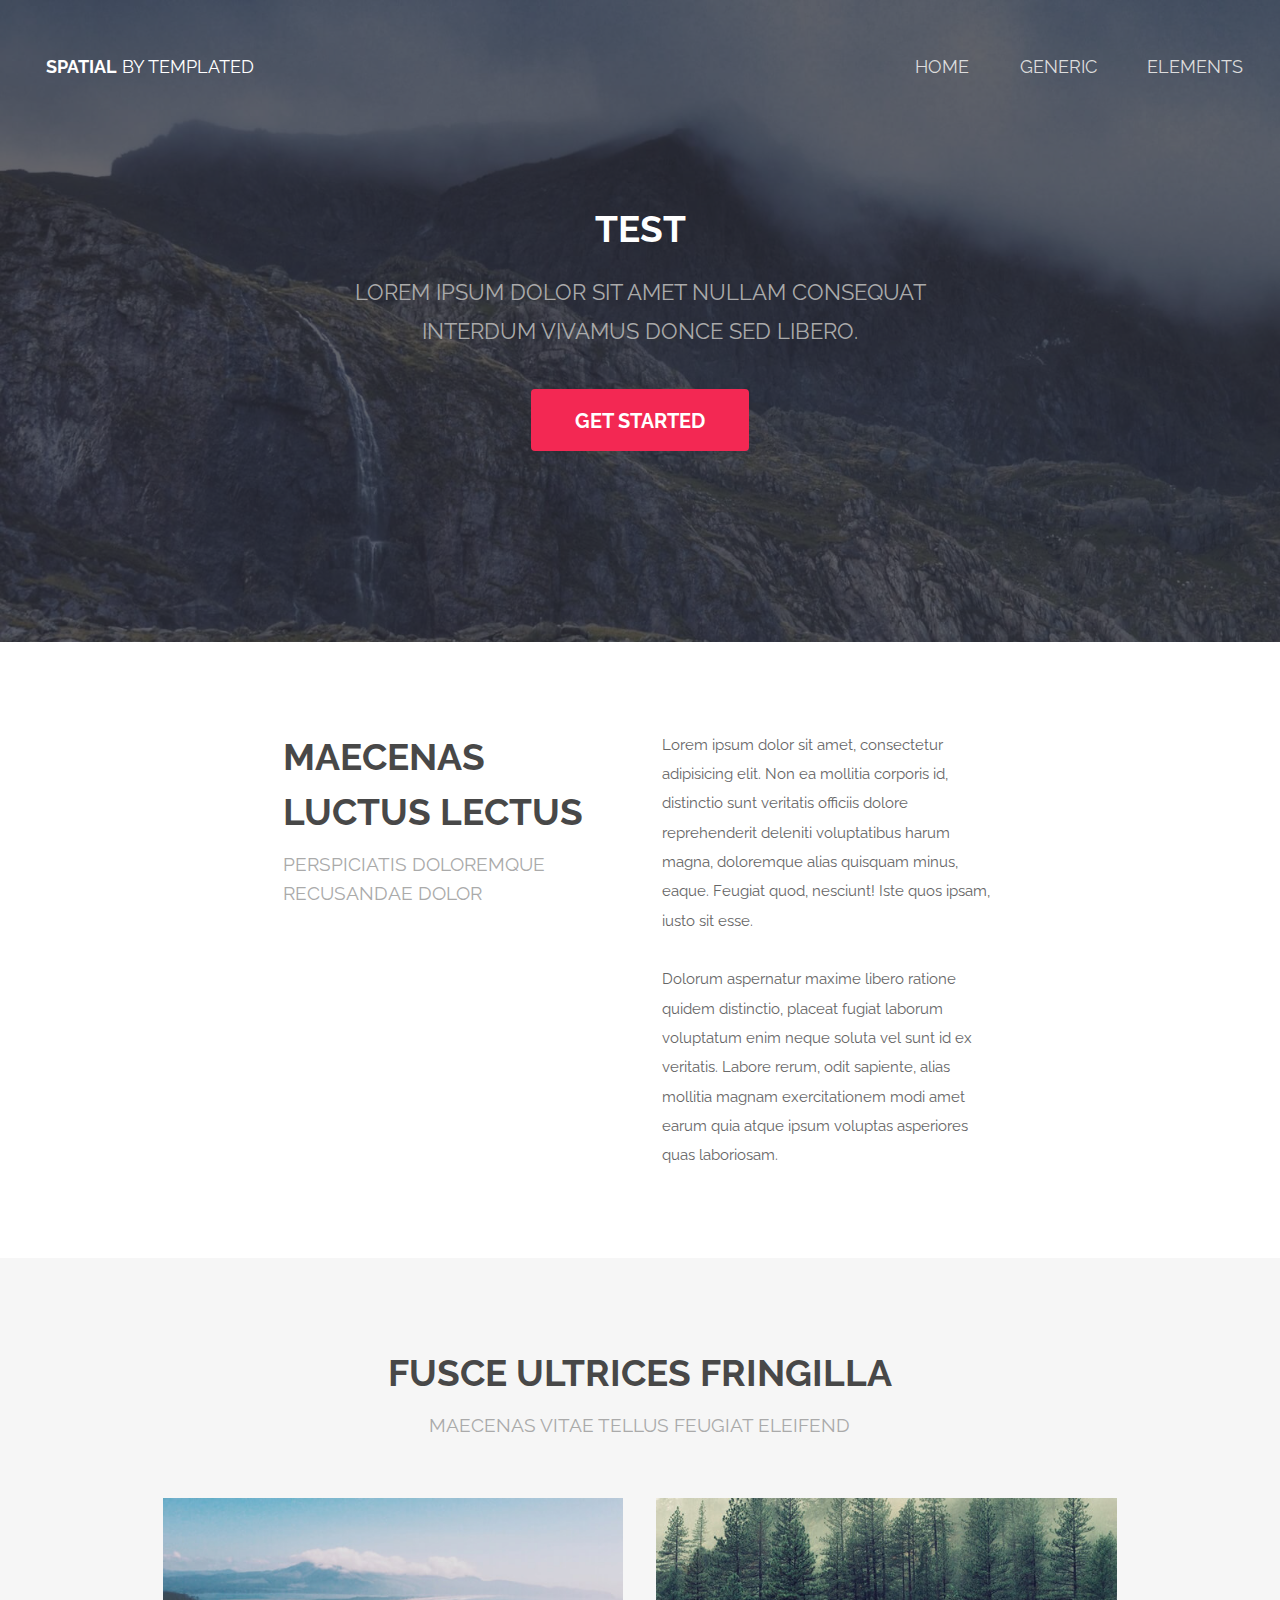
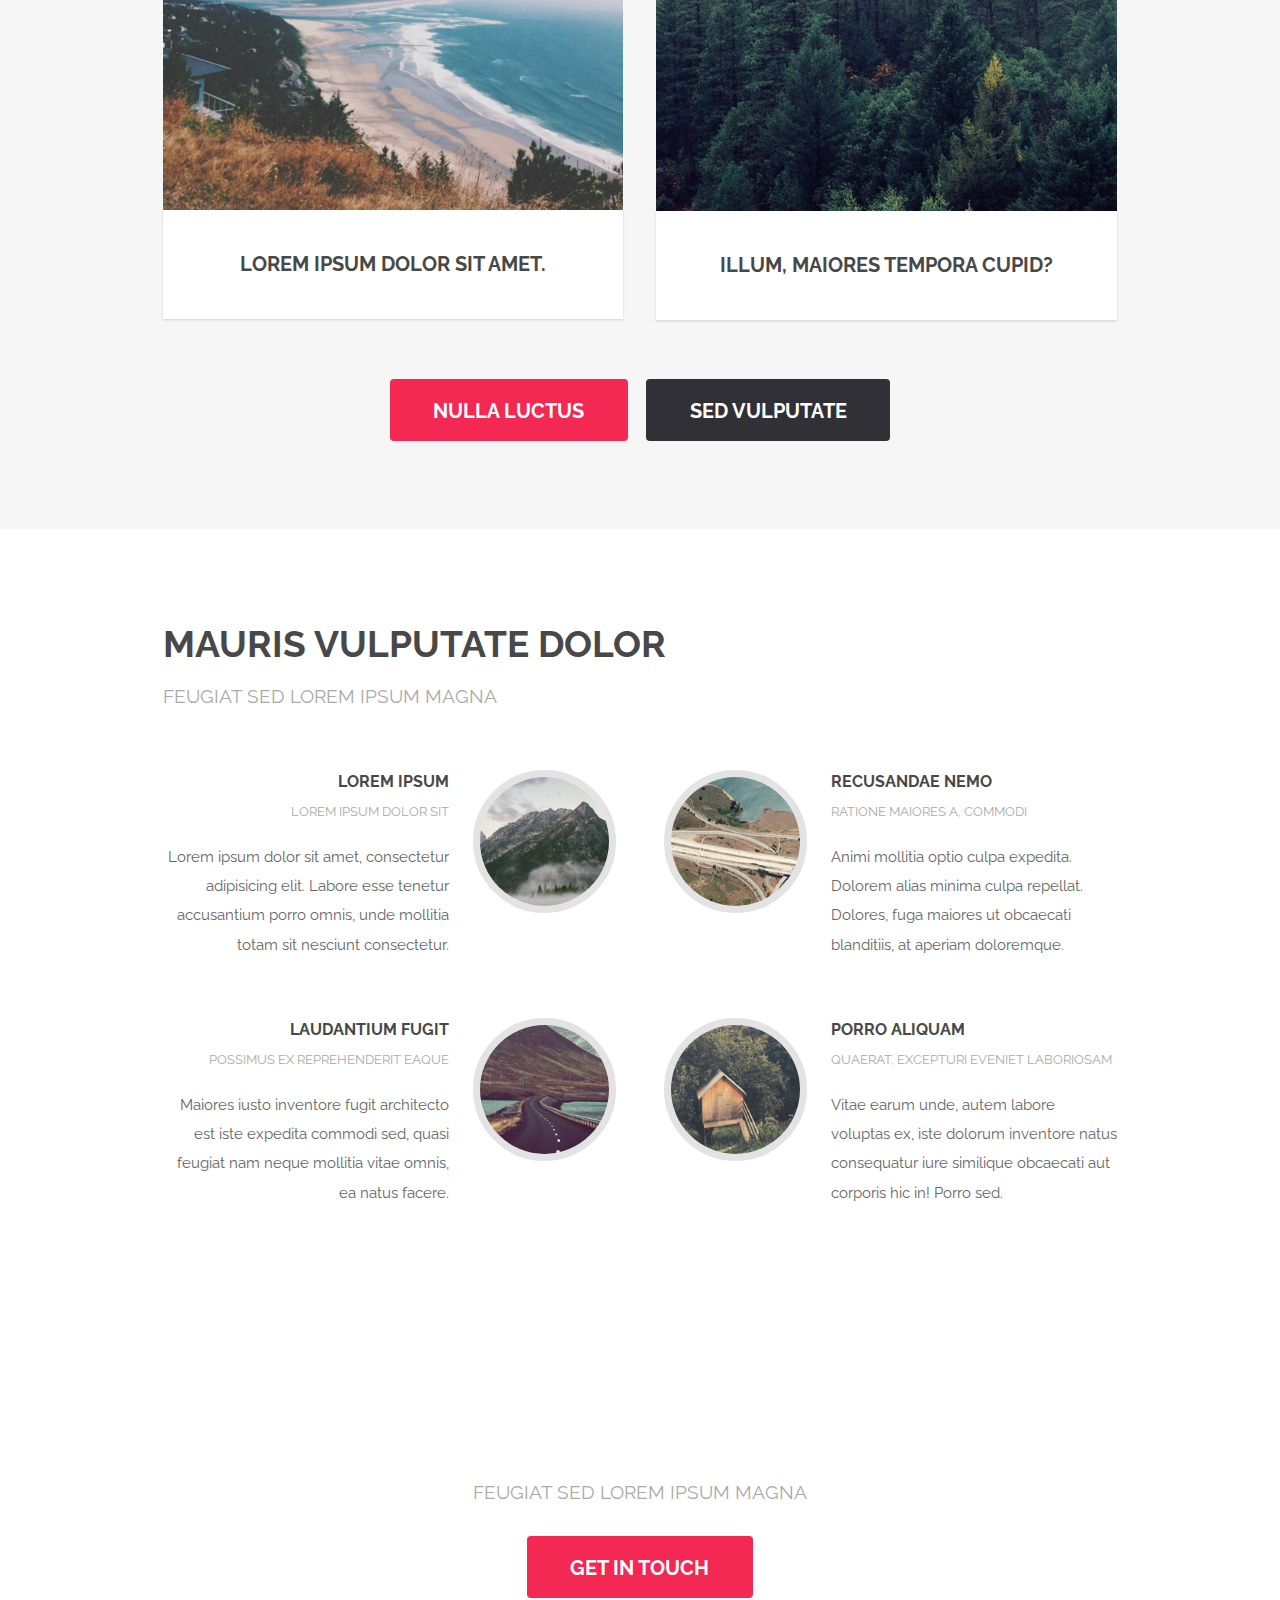
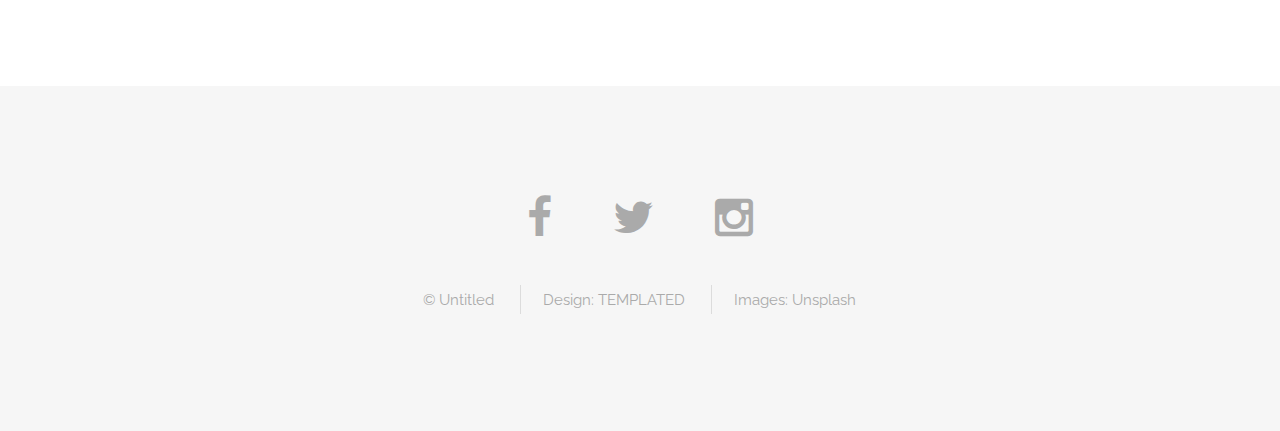
==== commit de7473fa: "test edit file" ====
--- a/index.html
+++ b/index.html
@@ -6,7 +6,7 @@
 -->
 <html>
 	<head>
-		<title>Spatial by TEMPLATED</title>
+		<title>Test</title>
 		<meta charset="utf-8" />
 		<meta name="viewport" content="width=device-width, initial-scale=1" />
 		<link rel="stylesheet" href="assets/css/main.css" />
@@ -29,7 +29,7 @@
 
 		<!-- Banner -->
 			<section id="banner">
-				<h2>Spatial</h2>
+				<h2>Test</h2>
 				<p>Lorem ipsum dolor sit amet nullam consequat <br /> interdum vivamus donce sed libero.</p>
 				<ul class="actions">
 					<li><a href="#" class="button special big">Get Started</a></li>
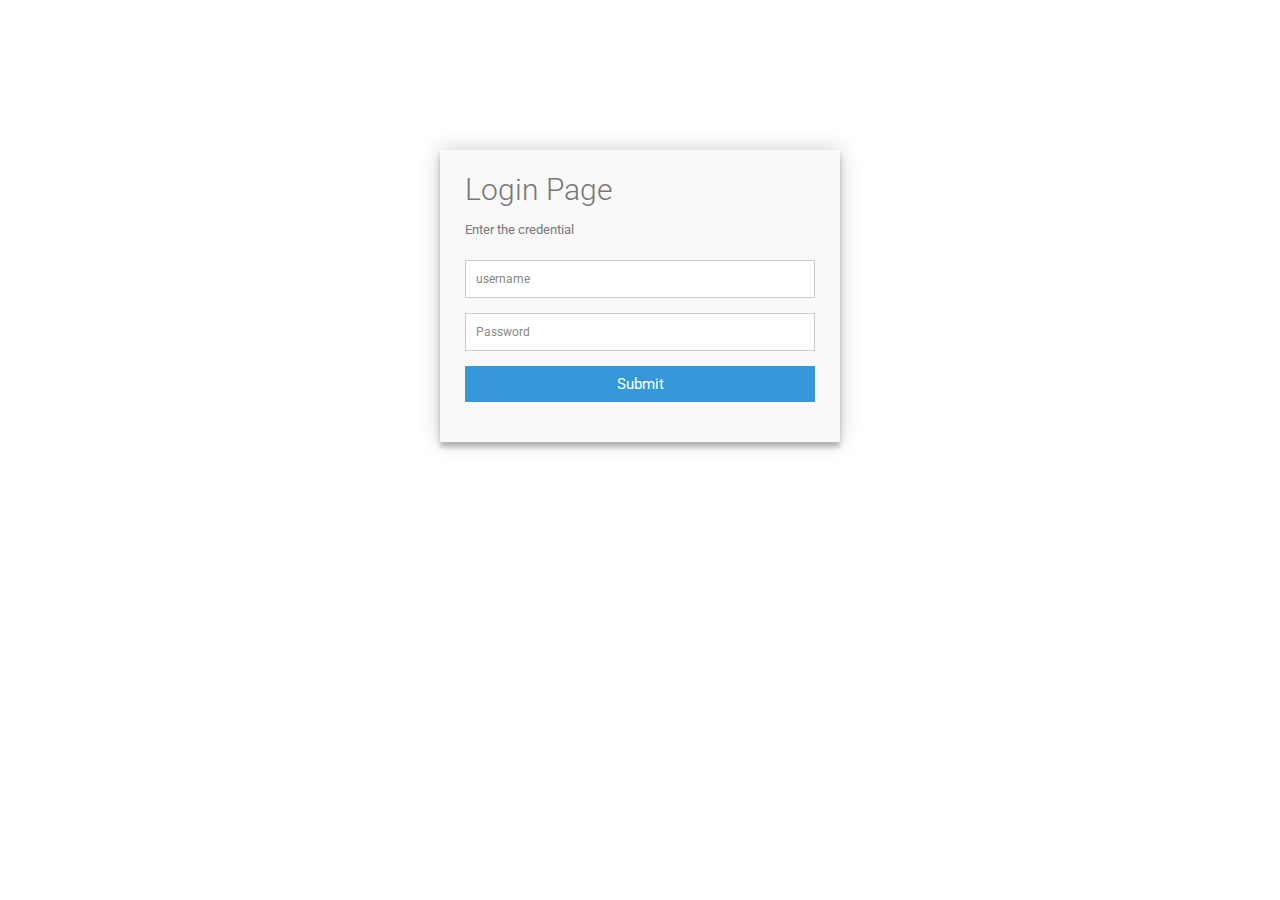
==== commit 5eef129b: "latest ui" ====
--- a/index.html
+++ b/index.html
@@ -1,173 +1,28 @@
-<!DOCTYPE HTML>
-<!--
-	Spatial by TEMPLATED
-	templated.co @templatedco
-	Released for free under the Creative Commons Attribution 3.0 license (templated.co/license)
--->
 <html>
-	<head>
-		<title>Test</title>
-		<meta charset="utf-8" />
-		<meta name="viewport" content="width=device-width, initial-scale=1" />
-		<link rel="stylesheet" href="assets/css/main.css" />
-	</head>
-	<body class="landing">
-
-		<!-- Header -->
-			<header id="header" class="alt">
-				<h1><strong><a href="index.html">Spatial</a></strong> by Templated</h1>
-				<nav id="nav">
-					<ul>
-						<li><a href="index.html">Home</a></li>
-						<li><a href="generic.html">Generic</a></li>
-						<li><a href="elements.html">Elements</a></li>
-					</ul>
-				</nav>
-			</header>
-
-			<a href="#menu" class="navPanelToggle"><span class="fa fa-bars"></span></a>
-
-		<!-- Banner -->
-			<section id="banner">
-				<h2>Test</h2>
-				<p>Lorem ipsum dolor sit amet nullam consequat <br /> interdum vivamus donce sed libero.</p>
-				<ul class="actions">
-					<li><a href="#" class="button special big">Get Started</a></li>
-				</ul>
-			</section>
-
-			<!-- One -->
-				<section id="one" class="wrapper style1">
-					<div class="container 75%">
-						<div class="row 200%">
-							<div class="6u 12u$(medium)">
-								<header class="major">
-									<h2>Maecenas luctus lectus</h2>
-									<p>Perspiciatis doloremque recusandae dolor</p>
-								</header>
-							</div>
-							<div class="6u$ 12u$(medium)">
-								<p>Lorem ipsum dolor sit amet, consectetur adipisicing elit. Non ea mollitia corporis id, distinctio sunt veritatis officiis dolore reprehenderit deleniti voluptatibus harum magna, doloremque alias quisquam minus, eaque. Feugiat quod, nesciunt! Iste quos ipsam, iusto sit esse.</p>
-								<p>Dolorum aspernatur maxime libero ratione quidem distinctio, placeat fugiat laborum voluptatum enim neque soluta vel sunt id ex veritatis. Labore rerum, odit sapiente, alias mollitia magnam exercitationem modi amet earum quia atque ipsum voluptas asperiores quas laboriosam.</p>
-							</div>
-						</div>
-					</div>
-				</section>
-
-			<!-- Two -->
-				<section id="two" class="wrapper style2 special">
-					<div class="container">
-						<header class="major">
-							<h2>Fusce ultrices fringilla</h2>
-							<p>Maecenas vitae tellus feugiat eleifend</p>
-						</header>
-						<div class="row 150%">
-							<div class="6u 12u$(xsmall)">
-								<div class="image fit captioned">
-									<img src="images/pic02.jpg" alt="" />
-									<h3>Lorem ipsum dolor sit amet.</h3>
-								</div>
-							</div>
-							<div class="6u$ 12u$(xsmall)">
-								<div class="image fit captioned">
-									<img src="images/pic03.jpg" alt="" />
-									<h3>Illum, maiores tempora cupid?</h3>
-								</div>
-							</div>
-						</div>
-						<ul class="actions">
-							<li><a href="#" class="button special big">Nulla luctus</a></li>
-							<li><a href="#" class="button big">Sed vulputate</a></li>
-						</ul>
-					</div>
-				</section>
-
-			<!-- Three -->
-				<section id="three" class="wrapper style1">
-					<div class="container">
-						<header class="major special">
-							<h2>Mauris vulputate dolor</h2>
-							<p>Feugiat sed lorem ipsum magna</p>
-						</header>
-						<div class="feature-grid">
-							<div class="feature">
-								<div class="image rounded"><img src="images/pic04.jpg" alt="" /></div>
-								<div class="content">
-									<header>
-										<h4>Lorem ipsum</h4>
-										<p>Lorem ipsum dolor sit</p>
-									</header>
-									<p>Lorem ipsum dolor sit amet, consectetur adipisicing elit. Labore esse tenetur accusantium porro omnis, unde mollitia totam sit nesciunt consectetur.</p>
-								</div>
-							</div>
-							<div class="feature">
-								<div class="image rounded"><img src="images/pic05.jpg" alt="" /></div>
-								<div class="content">
-									<header>
-										<h4>Recusandae nemo</h4>
-										<p>Ratione maiores a, commodi</p>
-									</header>
-									<p>Animi mollitia optio culpa expedita. Dolorem alias minima culpa repellat. Dolores, fuga maiores ut obcaecati blanditiis, at aperiam doloremque.</p>
-								</div>
-							</div>
-							<div class="feature">
-								<div class="image rounded"><img src="images/pic06.jpg" alt="" /></div>
-								<div class="content">
-									<header>
-										<h4>Laudantium fugit</h4>
-										<p>Possimus ex reprehenderit eaque</p>
-									</header>
-									<p>Maiores iusto inventore fugit architecto est iste expedita commodi sed, quasi feugiat nam neque mollitia vitae omnis, ea natus facere.</p>
-								</div>
-							</div>
-							<div class="feature">
-								<div class="image rounded"><img src="images/pic07.jpg" alt="" /></div>
-								<div class="content">
-									<header>
-										<h4>Porro aliquam</h4>
-										<p>Quaerat, excepturi eveniet laboriosam</p>
-									</header>
-									<p>Vitae earum unde, autem labore voluptas ex, iste dolorum inventore natus consequatur iure similique obcaecati aut corporis hic in! Porro sed.</p>
-								</div>
-							</div>
-						</div>
-					</div>
-				</section>
-
-			<!-- Four -->
-				<section id="four" class="wrapper style3 special">
-					<div class="container">
-						<header class="major">
-							<h2>Aenean elementum ligula</h2>
-							<p>Feugiat sed lorem ipsum magna</p>
-						</header>
-						<ul class="actions">
-							<li><a href="#" class="button special big">Get in touch</a></li>
-						</ul>
-					</div>
-				</section>
-
-		<!-- Footer -->
-			<footer id="footer">
-				<div class="container">
-					<ul class="icons">
-						<li><a href="#" class="icon fa-facebook"></a></li>
-						<li><a href="#" class="icon fa-twitter"></a></li>
-						<li><a href="#" class="icon fa-instagram"></a></li>
-					</ul>
-					<ul class="copyright">
-						<li>&copy; Untitled</li>
-						<li>Design: <a href="http://templated.co">TEMPLATED</a></li>
-						<li>Images: <a href="http://unsplash.com">Unsplash</a></li>
-					</ul>
-				</div>
-			</footer>
-
-		<!-- Scripts -->
-			<script src="assets/js/jquery.min.js"></script>
-			<script src="assets/js/skel.min.js"></script>
-			<script src="assets/js/util.js"></script>
-			<script src="assets/js/main.js"></script>
-
-	</body>
+<head>
+<title>Login Page</title>
+<!-- Include CSS File Here -->
+<link rel="stylesheet" href="css/style.css"/>
+<!-- Include JS File Here -->
+<script src="js/login.js"></script>
+</head>
+<body>
+<div class="container">  
+  <form id="contact" action="" method="post">
+    <h3>Login Page</h3>
+    <h4>Enter the credential</h4>
+    <fieldset>
+      <input placeholder="username" type="email" tabindex="1" id="username" required>
+    </fieldset>
+    <fieldset>
+      <input placeholder="Password" type="password" tabindex="2" id="password" required>
+    </fieldset>
+  
+    <fieldset>
+      <button name="submit" type="submit" id="submit" onclick="validate()" >Submit</button>
+    </fieldset>
+ 
+  </form>
+</div>
+</body>
 </html>--- a/css/style.css
+++ b/css/style.css
@@ -0,0 +1,144 @@
+@import url(https://fonts.googleapis.com/css?family=Roboto:400,300,600,400italic);
+* {
+  margin: 0;
+  padding: 0;
+  box-sizing: border-box;
+  -webkit-box-sizing: border-box;
+  -moz-box-sizing: border-box;
+  -webkit-font-smoothing: antialiased;
+  -moz-font-smoothing: antialiased;
+  -o-font-smoothing: antialiased;
+  font-smoothing: antialiased;
+  text-rendering: optimizeLegibility;
+}
+
+body {
+  font-family: "Roboto", Helvetica, Arial, sans-serif;
+  font-weight: 100;
+  font-size: 12px;
+  line-height: 30px;
+  color: #777;
+  background: #ffffff;
+}
+
+.container {
+  max-width: 400px;
+  width: 100%;
+  margin: 0 auto;
+  position: relative;
+}
+
+#contact input[type="text"],
+#contact input[type="email"],
+#contact input[type="password"],
+#contact input[type="url"],
+#contact textarea,
+#contact button[type="submit"] {
+  font: 400 12px/16px "Roboto", Helvetica, Arial, sans-serif;
+}
+
+#contact {
+  background: #F9F9F9;
+  padding: 25px;
+  margin: 150px 0;
+  box-shadow: 0 0 20px 0 rgba(0, 0, 0, 0.2), 0 5px 5px 0 rgba(0, 0, 0, 0.24);
+}
+
+#contact h3 {
+  display: block;
+  font-size: 30px;
+  font-weight: 300;
+  margin-bottom: 10px;
+}
+
+#contact h4 {
+  margin: 5px 0 15px;
+  display: block;
+  font-size: 13px;
+  font-weight: 400;
+}
+
+fieldset {
+  border: medium none !important;
+  margin: 0 0 10px;
+  min-width: 100%;
+  padding: 0;
+  width: 100%;
+}
+
+#contact input[type="text"],
+#contact input[type="email"],
+#contact input[type="password"],
+#contact input[type="url"],
+#contact textarea {
+  width: 100%;
+  border: 1px solid #ccc;
+  background: #FFF;
+  margin: 0 0 5px;
+  padding: 10px;
+}
+
+#contact input[type="text"]:hover,
+#contact input[type="email"]:hover,
+#contact input[type="password"]:hover,
+#contact input[type="url"]:hover,
+#contact textarea:hover {
+  -webkit-transition: border-color 0.3s ease-in-out;
+  -moz-transition: border-color 0.3s ease-in-out;
+  transition: border-color 0.3s ease-in-out;
+  border: 1px solid #aaa;
+}
+
+#contact textarea {
+  height: 100px;
+  max-width: 100%;
+  resize: none;
+}
+
+#contact button[type="submit"] {
+  cursor: pointer;
+  width: 100%;
+  border: none;
+  background: #3498db;
+  color: #FFF;
+  margin: 0 0 5px;
+  padding: 10px;
+  font-size: 15px;
+}
+
+#contact button[type="submit"]:hover {
+  background: ##2980b9;
+  -webkit-transition: background 0.3s ease-in-out;
+  -moz-transition: background 0.3s ease-in-out;
+  transition: background-color 0.3s ease-in-out;
+}
+
+#contact button[type="submit"]:active {
+  box-shadow: inset 0 1px 3px rgba(0, 0, 0, 0.5);
+}
+
+.copyright {
+  text-align: center;
+}
+
+#contact input:focus,
+#contact textarea:focus {
+  outline: 0;
+  border: 1px solid #aaa;
+}
+
+::-webkit-input-placeholder {
+  color: #888;
+}
+
+:-moz-placeholder {
+  color: #888;
+}
+
+::-moz-placeholder {
+  color: #888;
+}
+
+:-ms-input-placeholder {
+  color: #888;
+}